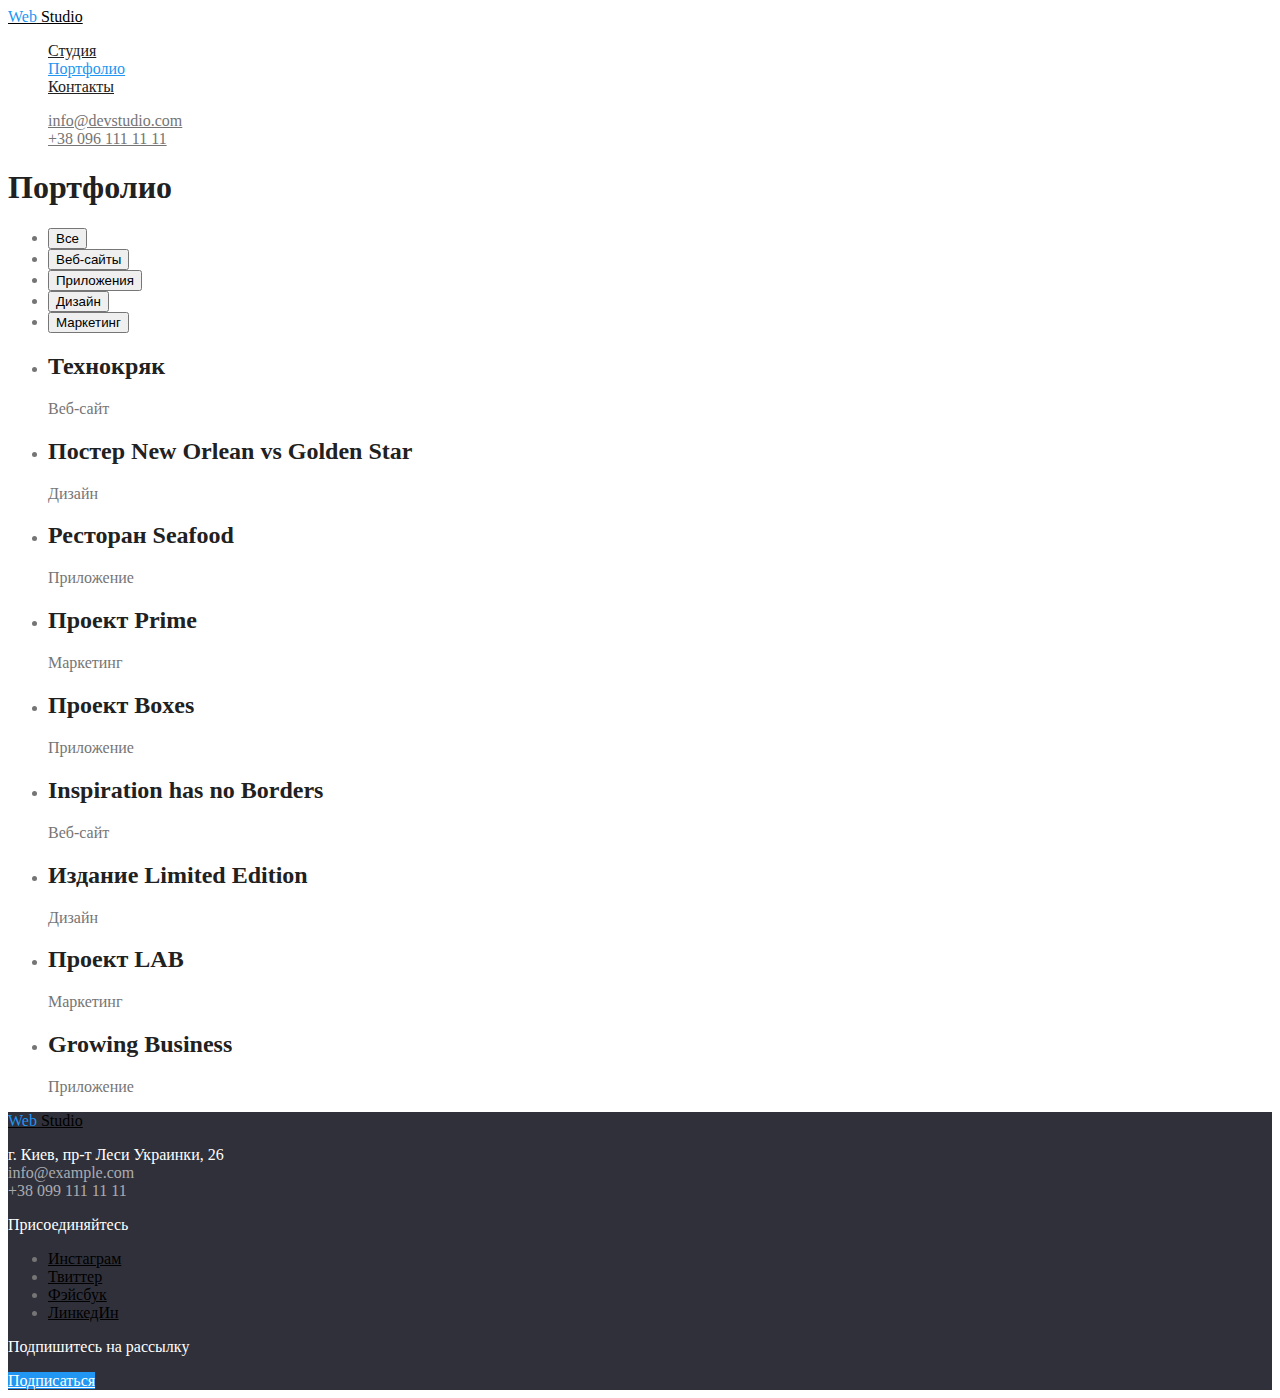
==== portfolio.html @ e839ed33 "Портфолио.Фильтр" ====
<!DOCTYPE html>
<html lang="ru">
  <head>
    <meta charset="UTF-8" />
    <meta name="viewport" content="width=device-width, initial-scale=1.0" />
    <title>Web Studio - Портфолио</title>

    <link rel="stylesheet" href="./сss/styles.css" />
  </head>

  <body>
    <!-- Шапка -->
    <header>
      <nav>
        <a href="" class="logo"> <span class="logo-web">Web</span> Studio</a>

        <ul class="pages-nav list">
          <li><a href="./index.html" class="link">Студия</a></li>
          <li><a href="./portfolio.html" class="link current">Портфолио</a></li>
          <li><a href="" class="link">Контакты</a></li>
        </ul>
      </nav>

      <ul class="nav-contacts list">
        <li>
          <a href="mailto:info@devstudio.com" class="contacts"
            >info@devstudio.com</a
          >
        </li>
        <li>
          <a href="tel:+380961111111" class="contacts"> +38 096 111 11 11</a>
        </li>
      </ul>
    </header>

    <main>
      <section class="portfolio">
        <h1 class="title">Портфолио</h1>

        <ul class="filter">
          <li><button type="button">Все</button></li>
          <li><button type="button">Веб-сайты</button></li>
          <li><button type="button">Приложения</button></li>
          <li><button type="button">Дизайн</button></li>
          <li><button type="button">Маркетинг</button></li>
        </ul>

        <ul>
          <li>
            <h2 class="title">Технокряк</h2>
            <p>Веб-сайт</p>
            <a href="" aria-label="Технокряк"></a>
          </li>
          <li>
            <h2 class="title">Постер New Orlean vs Golden Star</h2>
            <p>Дизайн</p>
            <a href="" aria-label="Постер New Orlean vs Golden Star"></a>
          </li>
          <li>
            <h2 class="title">Ресторан Seafood</h2>
            <p>Приложение</p>
            <a href="" aria-label="Ресторан Seafood"></a>
          </li>
          <li>
            <h2 class="title">Проект Prime</h2>
            <p>Маркетинг</p>
            <a href="" aria-label="Проект Prime"></a>
          </li>
          <li>
            <h2 class="title">Проект Boxes</h2>
            <p>Приложение</p>
            <a href="" aria-label="Проект Boxes"></a>
          </li>
          <li>
            <h2 class="title">Inspiration has no Borders</h2>
            <p>Веб-сайт</p>
            <a href="" aria-label="Inspiration has no Borders"></a>
          </li>
          <li>
            <h2 class="title">Издание Limited Edition</h2>
            <p>Дизайн</p>
            <a href="" aria-label="Издание Limited Edition"></a>
          </li>
          <li>
            <h2 class="title">Проект LAB</h2>
            <p>Маркетинг</p>
            <a href="" aria-label="Проект LAB"></a>
          </li>
          <li>
            <h2 class="title">Growing Business</h2>
            <p>Приложение</p>
            <a href="" aria-label="Growing Business"></a>
          </li>
        </ul>
      </section>
    </main>
    <footer class="footer">
      <div>
        <a href="" class="logo"> <span class="logo-web">Web</span> Studio</a>
      </div>
      <div class="contacts">
        <p>
          <span class="adress">г. Киев, пр-т Леси Украинки, 26</span> <br />
          <span class="mail">info@example.com</span> <br />
          <span class="phone">+38 099 111 11 11</span> <br />
        </p>
      </div>
      <div class="social">
        <p>Присоединяйтесь</p>
        <ul>
          <li><a href="" aria-label="Ссылка на Instagram">Инстаграм</a></li>
          <li><a href="" aria-label="Ссылка на Twitter">Твиттер</a></li>
          <li><a href="" aria-label="Ссылка на Facebook">Фэйсбук</a></li>
          <li><a href="" aria-label="Ссылка на LinkedIn">ЛинкедИн</a></li>
        </ul>
      </div>

      <div class="sub">
        <p>Подпишитесь на рассылку</p>
        <a href="" class="button">Подписаться</a>
      </div>
    </footer>
  </body>
</html>
---- сss/styles.css ----
:root {
  --primary-text-color: #757575;
  --title-color: #212121;
  --accent-color: #2196f3;
  --black-color: #000000;
  --primary-white-color: #ffffff;
  --footer-color: #2f303a;
  --portfolio-button-color: #f5f4fa;
  --contacts-color: rgba(255, 255, 255, 0.6);
}

body {
  background-color: var(--primary-white-color);
  color: var(--primary-text-color);
}

.list {
  list-style: none;
}

/* белый цвет: #FFFFFF */
/* цвет заголовка: #212121 */
/* основной цвет текста: #757575 */
/* акцент: #2196F3 */
/* цвет контактов в футере: rgba(255, 255, 255, 0.6); */
/* черный цвет: #000000 */
/* цвет футера: #2F303A */
/* цвет кнопок портфолио: #F5F4FA */

/*  Шапка */

/* Навигация */
.logo-web {
  color: var(--accent-color);
}

.logo {
  color: var(--black-color);
}

.pages-nav .link {
  color: var(--title-color);
}

.pages-nav .link:hover,
.pages-nav .link:focus {
  color: var(--accent-color);
}

.pages-nav .link.current {
  color: var(--accent-color);
}

/* Контакты */
.nav-contacts .contacts {
  color: var(--primary-text-color);
}

.nav-contacts .contacts:hover,
.nav-contacts .contacts:focus {
  color: var(--accent-color);
}

/* Оформелние index.html */

/* Герой */
.hero .title {
  color: var(--title-color);
}

/* Особенности */
.features .title {
  color: var(--title-color);
}

/* Чем мы занимаемся */
.products .title {
  color: var(--title-color);
}

/* Наша команда */
.team .title {
  color: var(--title-color);
}

/* Постоянные клиенты */
.clients .title {
  color: var(--title-color);
}

/* Футер */
.footer {
  background-color: var(--footer-color);
}

.footer .social p {
  color: var(--primary-white-color);
}

.footer .social a {
  color: var(--black-color);
}

.contacts .adress {
  color: var(--primary-white-color);
}

.contacts .mail {
  color: var(--contacts-color);
}

.contacts .phone {
  color: var(--contacts-color);
}

/* Оформление portfolio.html */

.portfolio .title {
  color: var(--title-color);
}

.sub p {
  color: var(--primary-white-color);
}

/* Button */
.button {
  color: var(--primary-white-color);
  background-color: var(--accent-color);
}
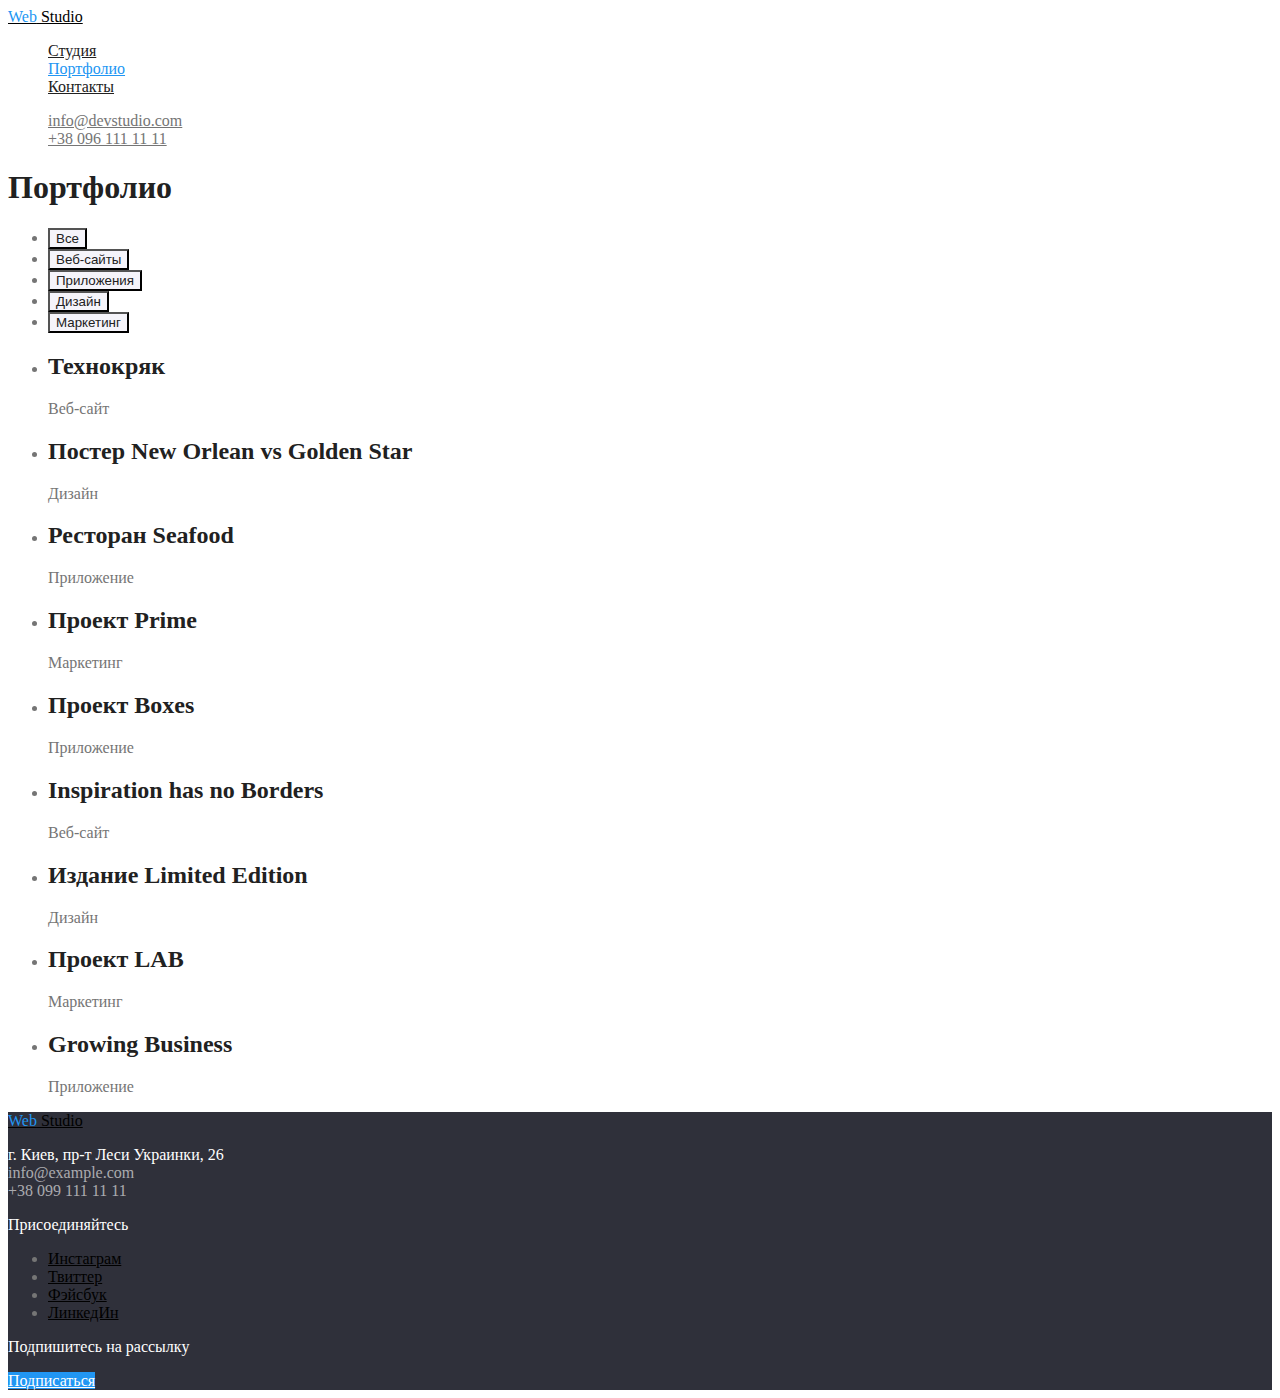
==== commit 3a45f558: "Стили фильтра" ====
--- a/portfolio.html
+++ b/portfolio.html
@@ -94,6 +94,7 @@
         </ul>
       </section>
     </main>
+    <!-- Футер -->
     <footer class="footer">
       <div>
         <a href="" class="logo"> <span class="logo-web">Web</span> Studio</a>
--- a/сss/styles.css
+++ b/сss/styles.css
@@ -118,7 +118,23 @@
 .portfolio .title {
   color: var(--title-color);
 }
+/* Фильтр портфолио */
+button {
+  color: var(--title-color);
+  background-color: var(--portfolio-button-color);
+}
 
+button:hover {
+  color: var(--primary-white-color);
+  background-color: var(--accent-color);
+}
+
+button:focus {
+  color: var(--primary-white-color);
+  background-color: var(--accent-color);
+}
+
+/* Футер */
 .sub p {
   color: var(--primary-white-color);
 }
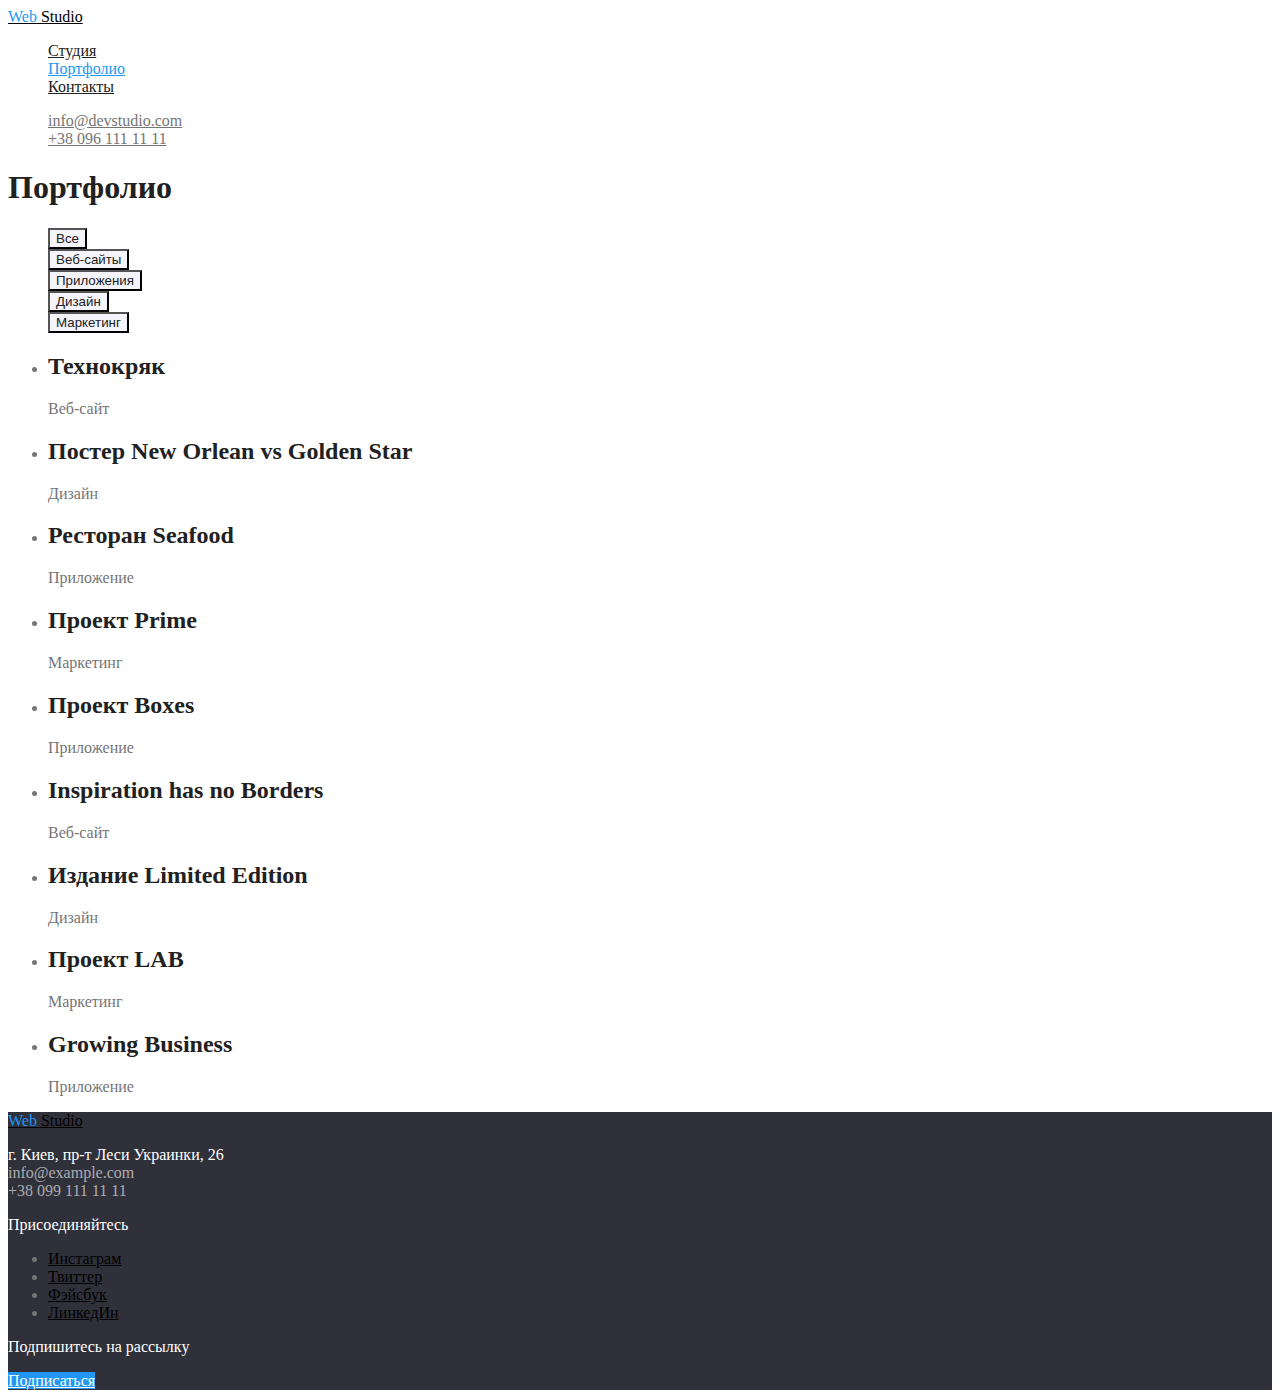
==== commit 01450b51: "Фильтр, стили списка" ====
--- a/portfolio.html
+++ b/portfolio.html
@@ -38,11 +38,21 @@
         <h1 class="title">Портфолио</h1>
 
         <ul class="filter">
-          <li><button type="button">Все</button></li>
-          <li><button type="button">Веб-сайты</button></li>
-          <li><button type="button">Приложения</button></li>
-          <li><button type="button">Дизайн</button></li>
-          <li><button type="button">Маркетинг</button></li>
+          <li class="filter-nav list">
+            <button type="button">Все</button>
+          </li>
+          <li class="filter-nav list">
+            <button type="button">Веб-сайты</button>
+          </li>
+          <li class="filter-nav list">
+            <button type="button">Приложения</button>
+          </li>
+          <li class="filter-nav list">
+            <button type="button">Дизайн</button>
+          </li>
+          <li class="filter-nav list">
+            <button type="button">Маркетинг</button>
+          </li>
         </ul>
 
         <ul>
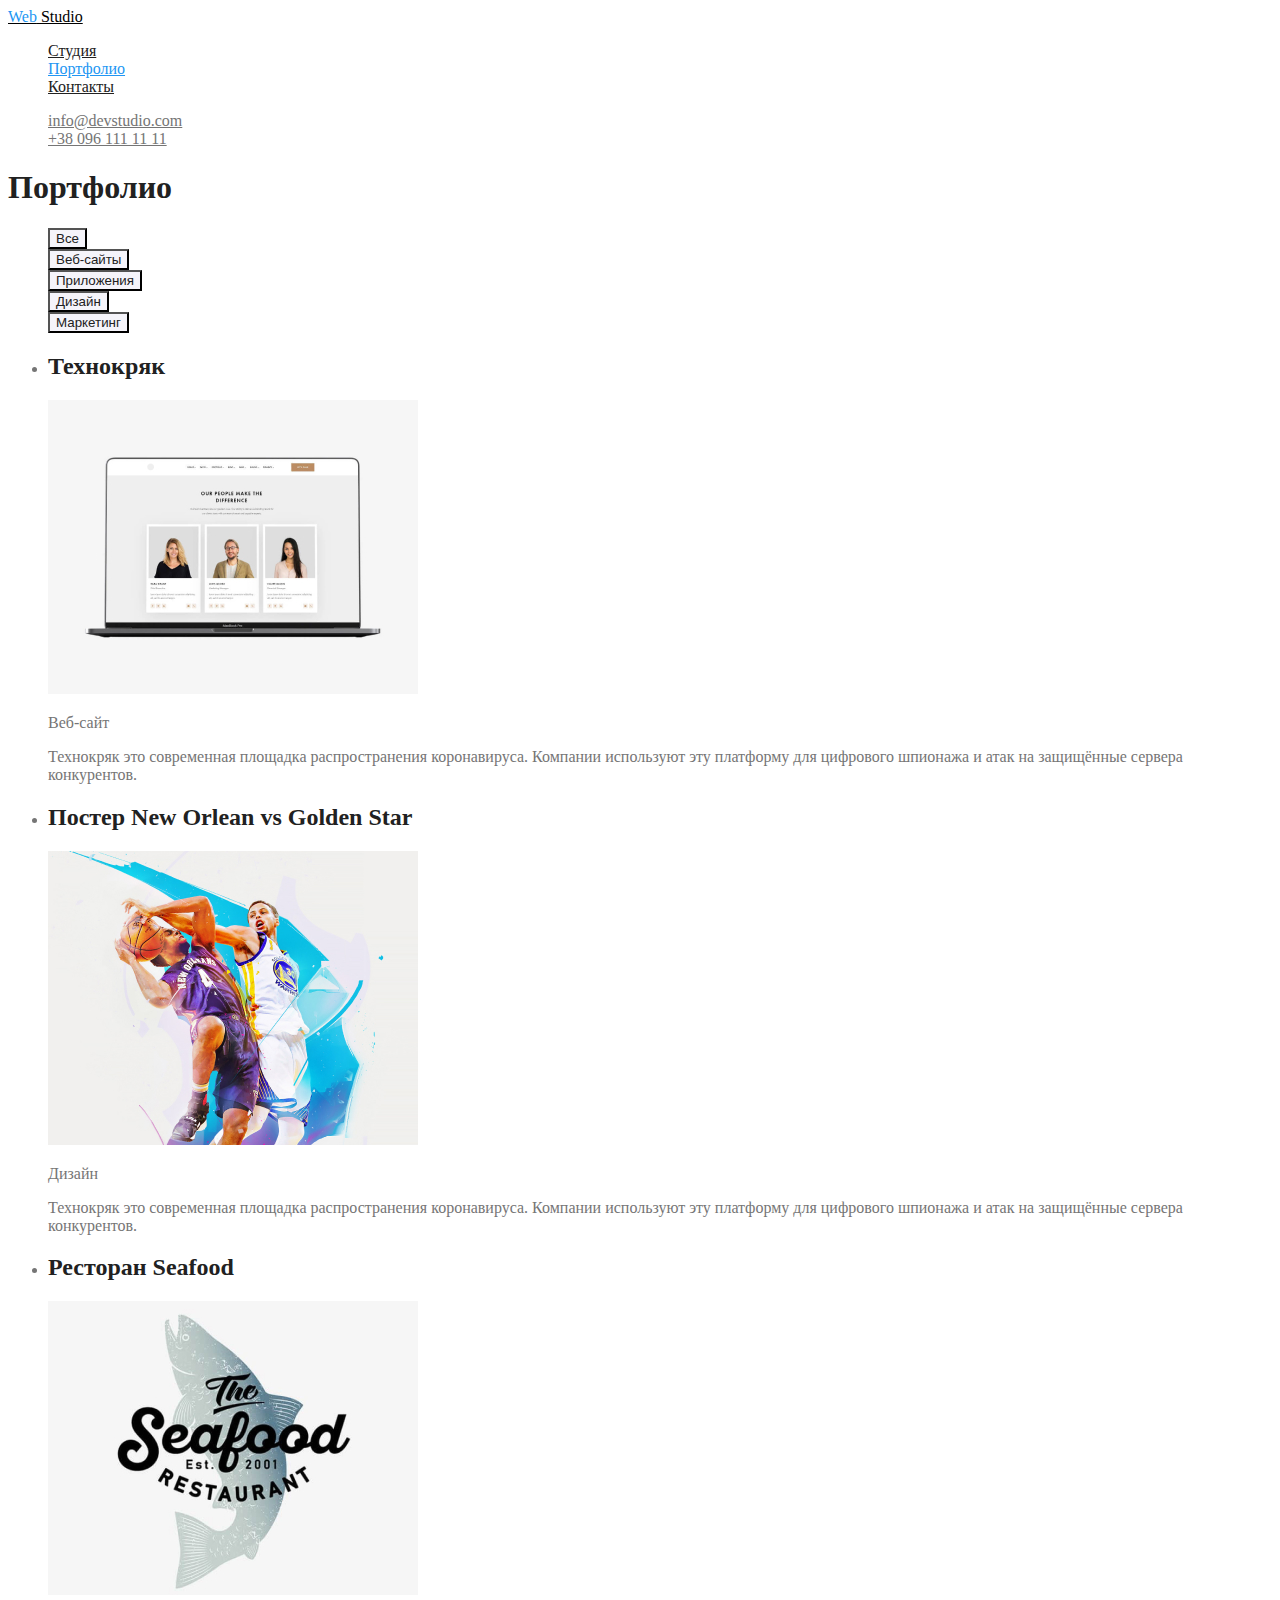
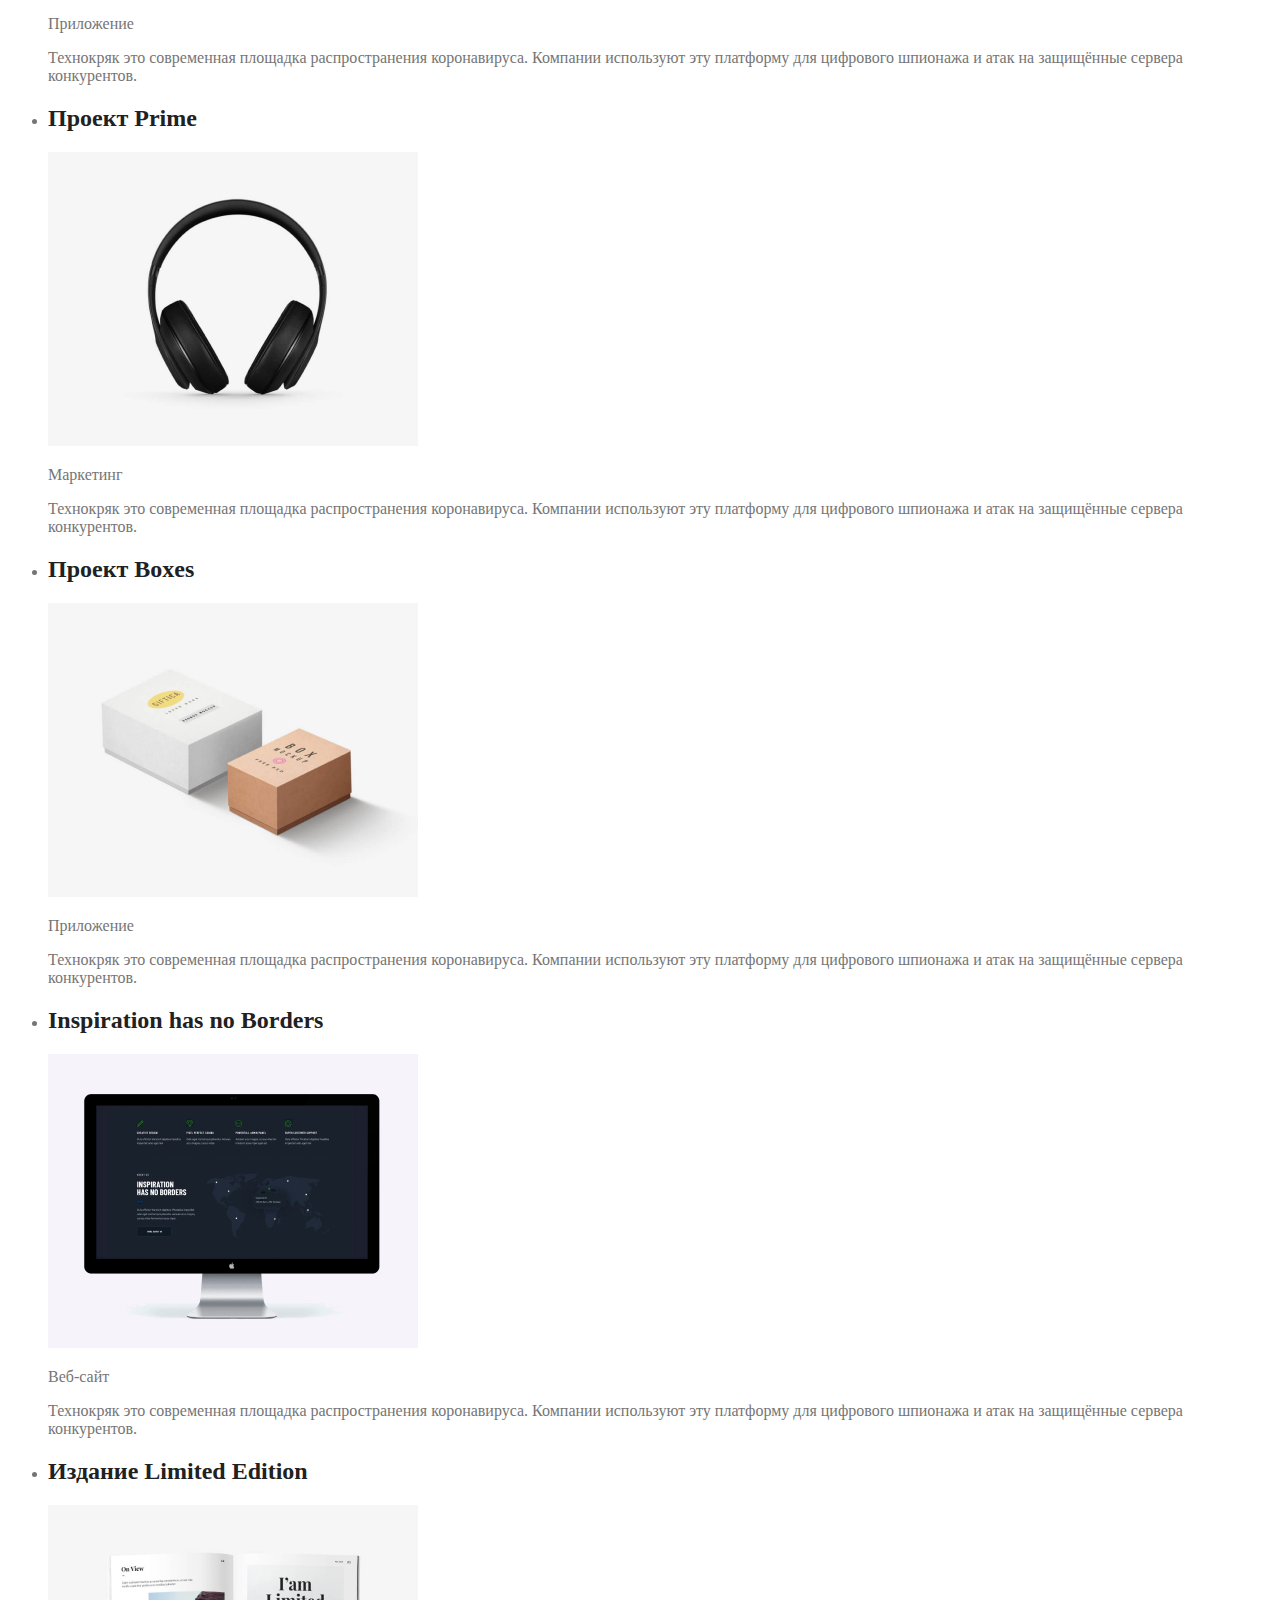
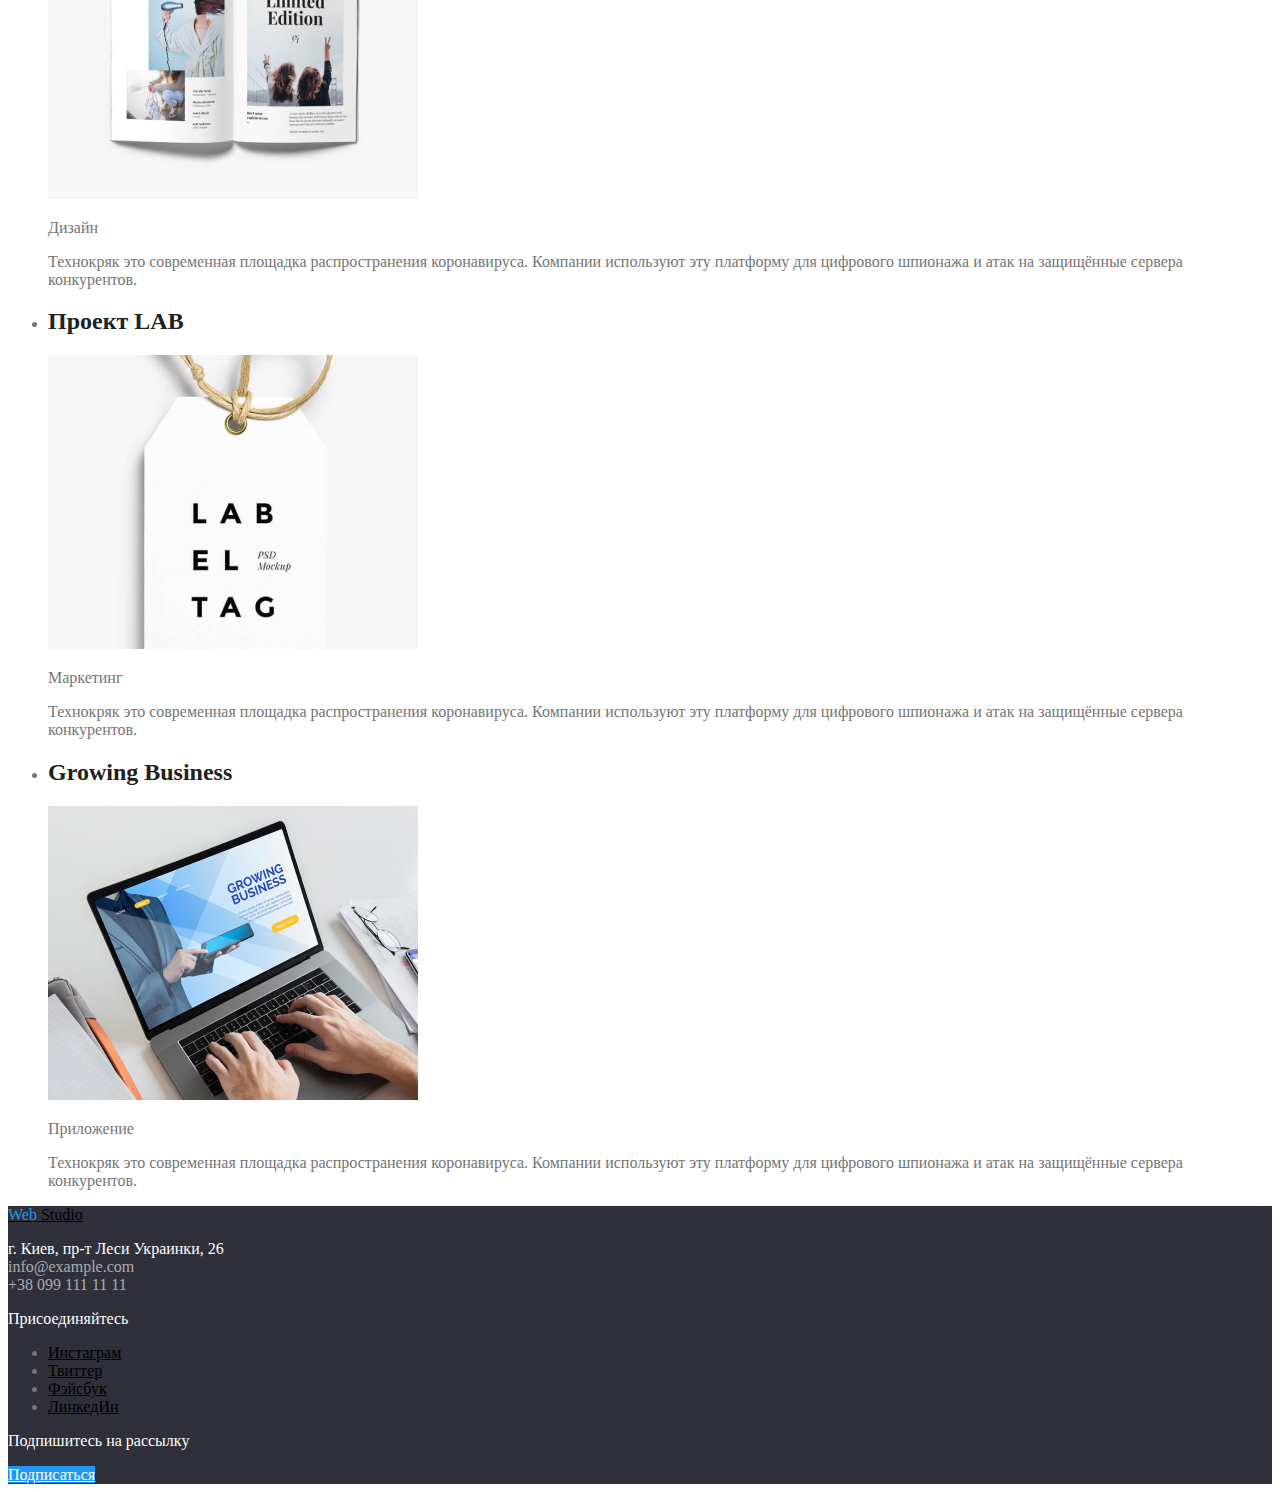
==== commit 4231cdae: "Портфолио, img" ====
--- a/portfolio.html
+++ b/portfolio.html
@@ -58,48 +58,93 @@
         <ul>
           <li>
             <h2 class="title">Технокряк</h2>
+            <img src="./images/portfolio-product-1.jpg" alt="" />
             <p>Веб-сайт</p>
-            <a href="" aria-label="Технокряк"></a>
+            <p>
+              Технокряк это современная площадка распространения коронавируса.
+              Компании используют эту платформу для цифрового шпионажа и атак на
+              защищённые сервера конкурентов.
+            </p>
           </li>
           <li>
             <h2 class="title">Постер New Orlean vs Golden Star</h2>
+            <img src="./images/portfolio-product-2.jpg" alt="" />
             <p>Дизайн</p>
-            <a href="" aria-label="Постер New Orlean vs Golden Star"></a>
+            <p>
+              Технокряк это современная площадка распространения коронавируса.
+              Компании используют эту платформу для цифрового шпионажа и атак на
+              защищённые сервера конкурентов.
+            </p>
           </li>
           <li>
             <h2 class="title">Ресторан Seafood</h2>
+            <img src="./images/portfolio-product-3.jpg" alt="" />
             <p>Приложение</p>
-            <a href="" aria-label="Ресторан Seafood"></a>
+            <p>
+              Технокряк это современная площадка распространения коронавируса.
+              Компании используют эту платформу для цифрового шпионажа и атак на
+              защищённые сервера конкурентов.
+            </p>
           </li>
           <li>
             <h2 class="title">Проект Prime</h2>
+            <img src="./images/portfolio-product-4.jpg" alt="" />
             <p>Маркетинг</p>
-            <a href="" aria-label="Проект Prime"></a>
+            <p>
+              Технокряк это современная площадка распространения коронавируса.
+              Компании используют эту платформу для цифрового шпионажа и атак на
+              защищённые сервера конкурентов.
+            </p>
           </li>
           <li>
             <h2 class="title">Проект Boxes</h2>
+            <img src="./images/portfolio-product-5.jpg" alt="" />
             <p>Приложение</p>
-            <a href="" aria-label="Проект Boxes"></a>
+            <p>
+              Технокряк это современная площадка распространения коронавируса.
+              Компании используют эту платформу для цифрового шпионажа и атак на
+              защищённые сервера конкурентов.
+            </p>
           </li>
           <li>
             <h2 class="title">Inspiration has no Borders</h2>
+            <img src="./images/box-3.jpg" alt="" />
             <p>Веб-сайт</p>
-            <a href="" aria-label="Inspiration has no Borders"></a>
+            <p>
+              Технокряк это современная площадка распространения коронавируса.
+              Компании используют эту платформу для цифрового шпионажа и атак на
+              защищённые сервера конкурентов.
+            </p>
           </li>
           <li>
             <h2 class="title">Издание Limited Edition</h2>
+            <img src="./images/portfolio-product-6.jpg" alt="" />
             <p>Дизайн</p>
-            <a href="" aria-label="Издание Limited Edition"></a>
+            <p>
+              Технокряк это современная площадка распространения коронавируса.
+              Компании используют эту платформу для цифрового шпионажа и атак на
+              защищённые сервера конкурентов.
+            </p>
           </li>
           <li>
             <h2 class="title">Проект LAB</h2>
+            <img src="./images/portfolio-product-7.jpg" alt="" />
             <p>Маркетинг</p>
-            <a href="" aria-label="Проект LAB"></a>
+            <p>
+              Технокряк это современная площадка распространения коронавируса.
+              Компании используют эту платформу для цифрового шпионажа и атак на
+              защищённые сервера конкурентов.
+            </p>
           </li>
           <li>
             <h2 class="title">Growing Business</h2>
+            <img src="./images/box-1.jpg" alt="" />
             <p>Приложение</p>
-            <a href="" aria-label="Growing Business"></a>
+            <p>
+              Технокряк это современная площадка распространения коронавируса.
+              Компании используют эту платформу для цифрового шпионажа и атак на
+              защищённые сервера конкурентов.
+            </p>
           </li>
         </ul>
       </section>
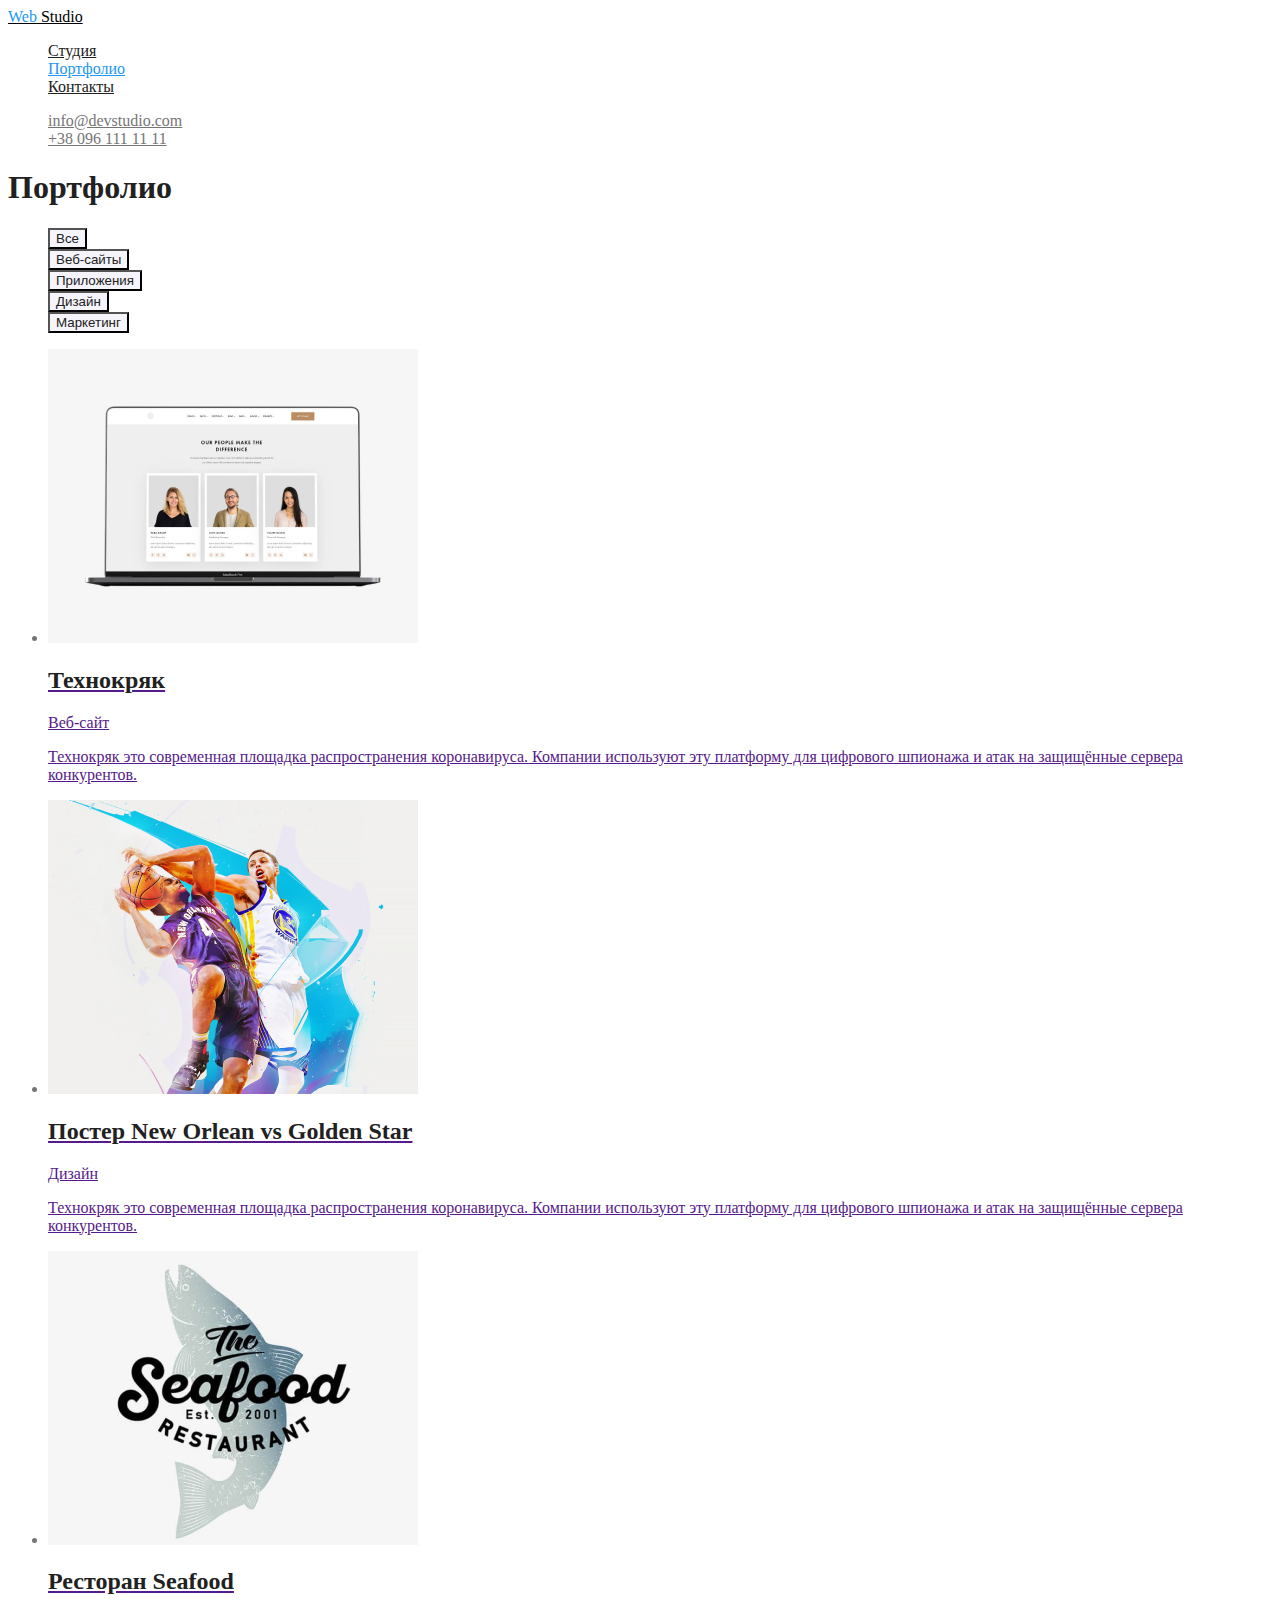
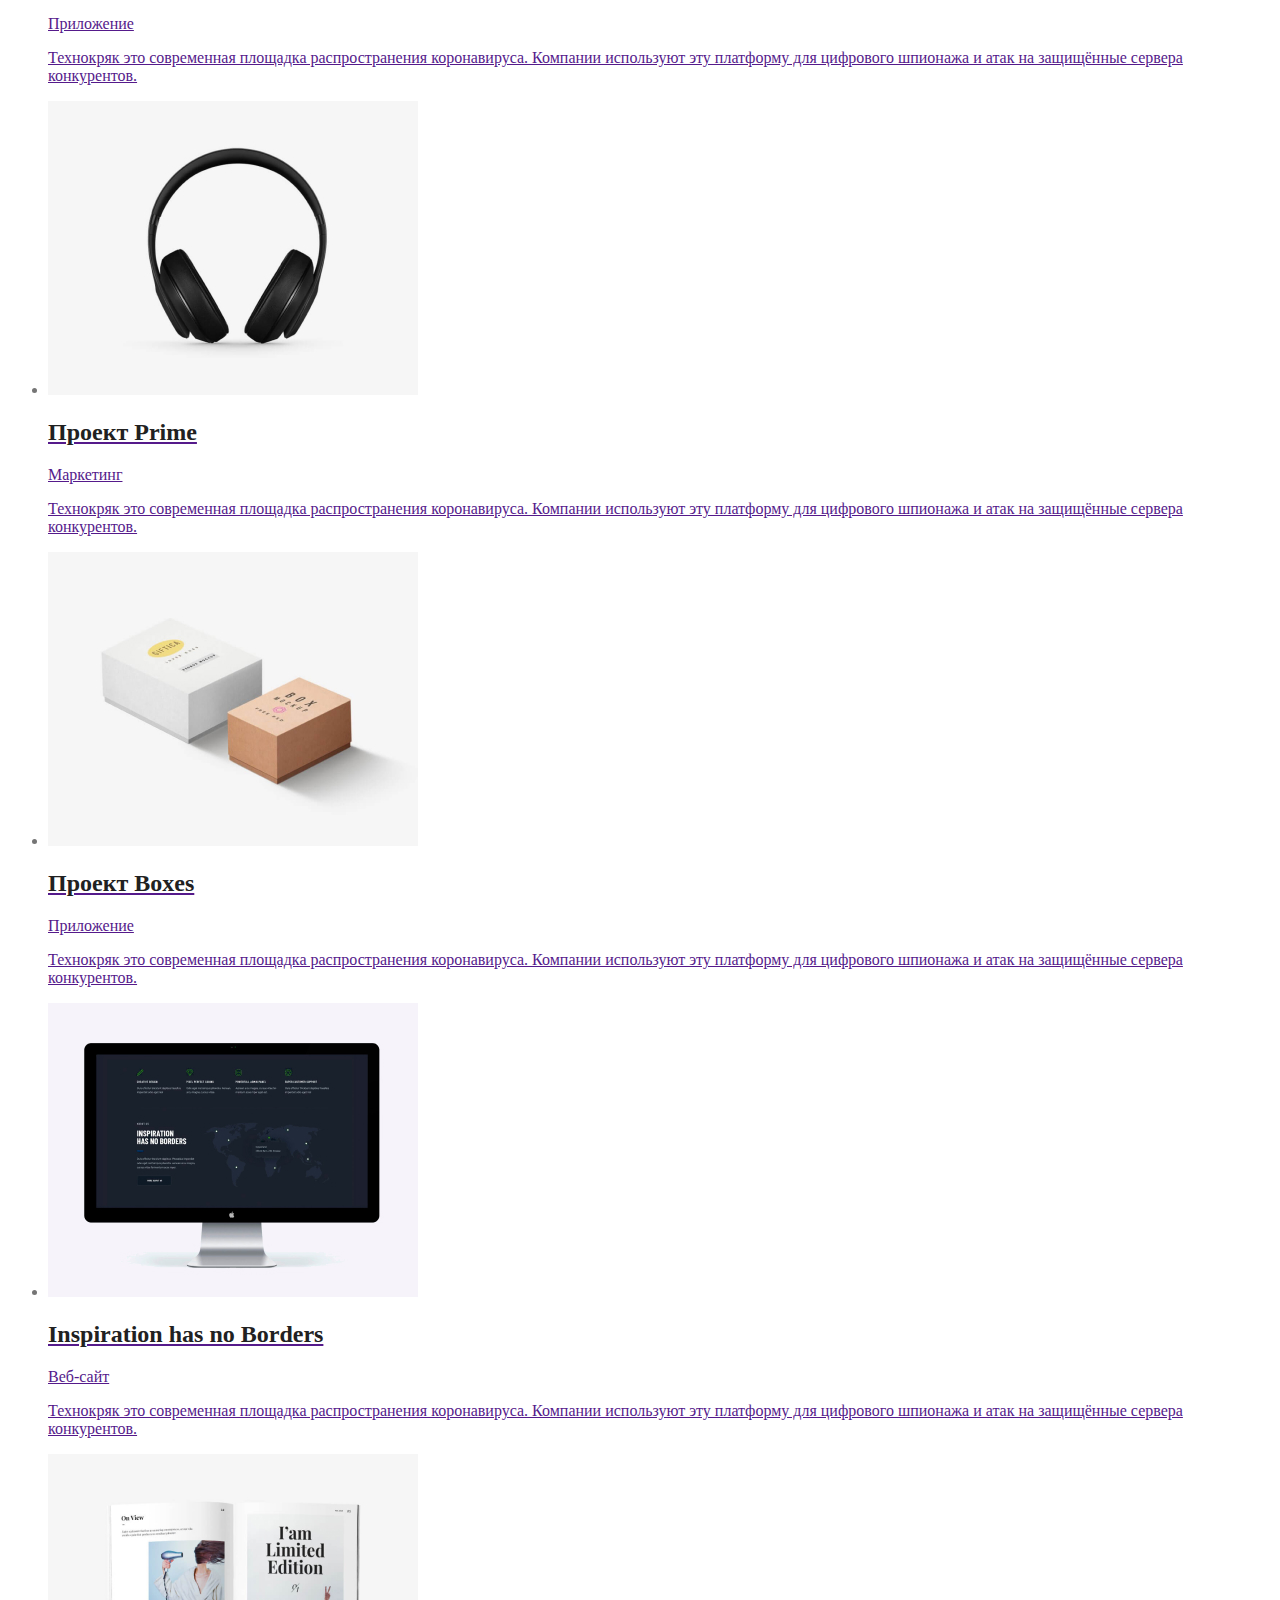
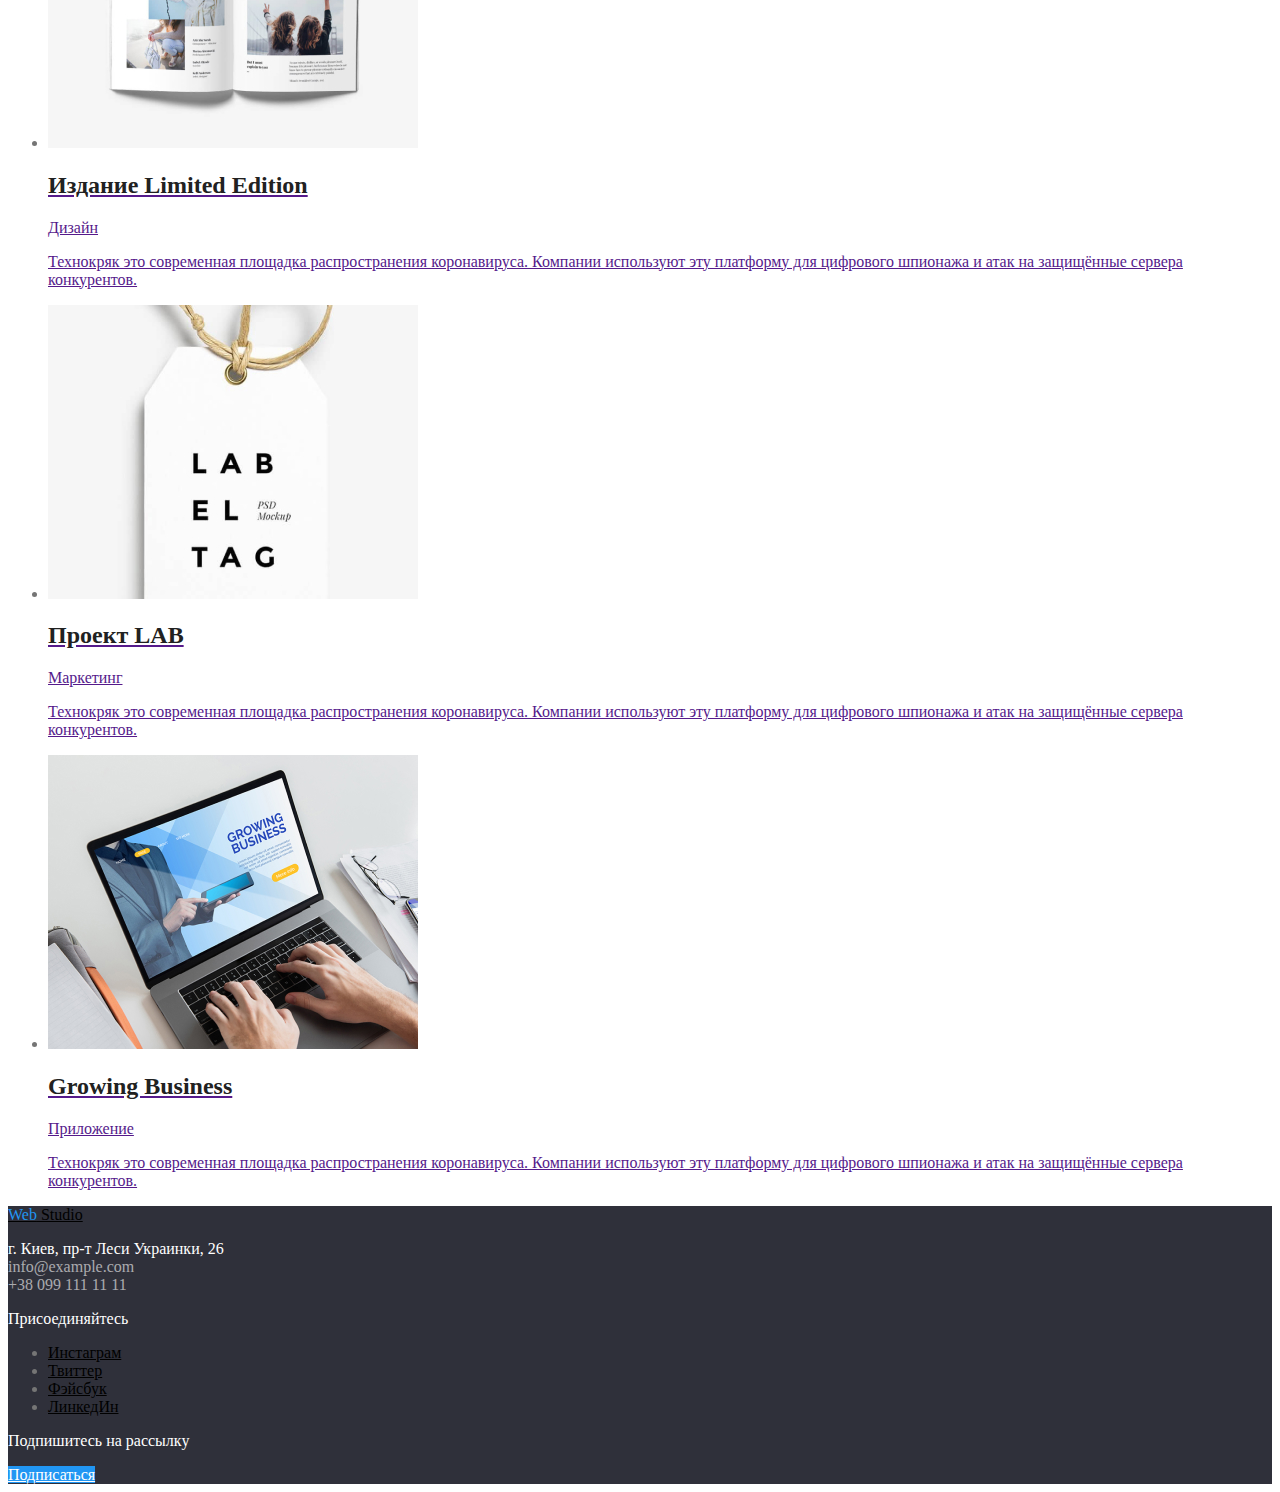
==== commit c3afe99f: "Портфолио, добавление ссылок" ====
--- a/portfolio.html
+++ b/portfolio.html
@@ -57,94 +57,133 @@
 
         <ul>
           <li>
-            <h2 class="title">Технокряк</h2>
-            <img src="./images/portfolio-product-1.jpg" alt="" />
-            <p>Веб-сайт</p>
-            <p>
-              Технокряк это современная площадка распространения коронавируса.
-              Компании используют эту платформу для цифрового шпионажа и атак на
-              защищённые сервера конкурентов.
-            </p>
-          </li>
-          <li>
-            <h2 class="title">Постер New Orlean vs Golden Star</h2>
-            <img src="./images/portfolio-product-2.jpg" alt="" />
-            <p>Дизайн</p>
-            <p>
-              Технокряк это современная площадка распространения коронавируса.
-              Компании используют эту платформу для цифрового шпионажа и атак на
-              защищённые сервера конкурентов.
-            </p>
-          </li>
-          <li>
-            <h2 class="title">Ресторан Seafood</h2>
-            <img src="./images/portfolio-product-3.jpg" alt="" />
-            <p>Приложение</p>
-            <p>
-              Технокряк это современная площадка распространения коронавируса.
-              Компании используют эту платформу для цифрового шпионажа и атак на
-              защищённые сервера конкурентов.
-            </p>
-          </li>
-          <li>
-            <h2 class="title">Проект Prime</h2>
-            <img src="./images/portfolio-product-4.jpg" alt="" />
-            <p>Маркетинг</p>
-            <p>
-              Технокряк это современная площадка распространения коронавируса.
-              Компании используют эту платформу для цифрового шпионажа и атак на
-              защищённые сервера конкурентов.
-            </p>
-          </li>
-          <li>
-            <h2 class="title">Проект Boxes</h2>
-            <img src="./images/portfolio-product-5.jpg" alt="" />
-            <p>Приложение</p>
-            <p>
-              Технокряк это современная площадка распространения коронавируса.
-              Компании используют эту платформу для цифрового шпионажа и атак на
-              защищённые сервера конкурентов.
-            </p>
-          </li>
-          <li>
-            <h2 class="title">Inspiration has no Borders</h2>
-            <img src="./images/box-3.jpg" alt="" />
-            <p>Веб-сайт</p>
-            <p>
-              Технокряк это современная площадка распространения коронавируса.
-              Компании используют эту платформу для цифрового шпионажа и атак на
-              защищённые сервера конкурентов.
-            </p>
-          </li>
-          <li>
-            <h2 class="title">Издание Limited Edition</h2>
-            <img src="./images/portfolio-product-6.jpg" alt="" />
-            <p>Дизайн</p>
-            <p>
-              Технокряк это современная площадка распространения коронавируса.
-              Компании используют эту платформу для цифрового шпионажа и атак на
-              защищённые сервера конкурентов.
-            </p>
-          </li>
-          <li>
-            <h2 class="title">Проект LAB</h2>
-            <img src="./images/portfolio-product-7.jpg" alt="" />
-            <p>Маркетинг</p>
-            <p>
-              Технокряк это современная площадка распространения коронавируса.
-              Компании используют эту платформу для цифрового шпионажа и атак на
-              защищённые сервера конкурентов.
-            </p>
-          </li>
-          <li>
-            <h2 class="title">Growing Business</h2>
-            <img src="./images/box-1.jpg" alt="" />
-            <p>Приложение</p>
-            <p>
-              Технокряк это современная площадка распространения коронавируса.
-              Компании используют эту платформу для цифрового шпионажа и атак на
-              защищённые сервера конкурентов.
-            </p>
+            <a href="">
+              <img
+                src="./images/portfolio-product-1.jpg"
+                alt="Изображение веб-сайта на ноутбуке"
+              />
+              <h2 class="title">Технокряк</h2>
+              <p>Веб-сайт</p>
+              <p>
+                Технокряк это современная площадка распространения коронавируса.
+                Компании используют эту платформу для цифрового шпионажа и атак
+                на защищённые сервера конкурентов.
+              </p>
+            </a>
+          </li>
+          <li>
+            <a href="">
+              <img
+                src="./images/portfolio-product-2.jpg"
+                alt="Постер New Orlean vs Golden Star"
+              />
+              <h2 class="title">Постер New Orlean vs Golden Star</h2>
+              <p>Дизайн</p>
+              <p>
+                Технокряк это современная площадка распространения коронавируса.
+                Компании используют эту платформу для цифрового шпионажа и атак
+                на защищённые сервера конкурентов.
+              </p>
+            </a>
+          </li>
+          <li>
+            <a href="">
+              <img
+                src="./images/portfolio-product-3.jpg"
+                alt="Постер ресторана Seafood"
+              />
+              <h2 class="title">Ресторан Seafood</h2>
+              <p>Приложение</p>
+              <p>
+                Технокряк это современная площадка распространения коронавируса.
+                Компании используют эту платформу для цифрового шпионажа и атак
+                на защищённые сервера конкурентов.
+              </p>
+            </a>
+          </li>
+          <li>
+            <a href="">
+              <img
+                src="./images/portfolio-product-4.jpg"
+                alt="Изображение наушников"
+              />
+              <h2 class="title">Проект Prime</h2>
+              <p>Маркетинг</p>
+              <p>
+                Технокряк это современная площадка распространения коронавируса.
+                Компании используют эту платформу для цифрового шпионажа и атак
+                на защищённые сервера конкурентов.
+              </p>
+            </a>
+          </li>
+          <li>
+            <a href="">
+              <img
+                src="./images/portfolio-product-5.jpg"
+                alt="Изображение коробок"
+              />
+              <h2 class="title">Проект Boxes</h2>
+              <p>Приложение</p>
+              <p>
+                Технокряк это современная площадка распространения коронавируса.
+                Компании используют эту платформу для цифрового шпионажа и атак
+                на защищённые сервера конкурентов.
+              </p>
+            </a>
+          </li>
+          <li>
+            <a href="">
+              <img src="./images/box-3.jpg" alt="Изображение монитора" />
+              <h2 class="title">Inspiration has no Borders</h2>
+              <p>Веб-сайт</p>
+              <p>
+                Технокряк это современная площадка распространения коронавируса.
+                Компании используют эту платформу для цифрового шпионажа и атак
+                на защищённые сервера конкурентов.
+              </p>
+            </a>
+          </li>
+          <li>
+            <a href="">
+              <img
+                src="./images/portfolio-product-6.jpg"
+                alt="Изображение журнала"
+              />
+              <h2 class="title">Издание Limited Edition</h2>
+              <p>Дизайн</p>
+              <p>
+                Технокряк это современная площадка распространения коронавируса.
+                Компании используют эту платформу для цифрового шпионажа и атак
+                на защищённые сервера конкурентов.
+              </p>
+            </a>
+          </li>
+          <li>
+            <a href="">
+              <img
+                src="./images/portfolio-product-7.jpg"
+                alt="Изображение бирки"
+              />
+              <h2 class="title">Проект LAB</h2>
+              <p>Маркетинг</p>
+              <p>
+                Технокряк это современная площадка распространения коронавируса.
+                Компании используют эту платформу для цифрового шпионажа и атак
+                на защищённые сервера конкурентов.
+              </p>
+            </a>
+          </li>
+          <li>
+            <a href="">
+              <img src="./images/box-1.jpg" alt="Изображение ноутбука" />
+              <h2 class="title">Growing Business</h2>
+              <p>Приложение</p>
+              <p>
+                Технокряк это современная площадка распространения коронавируса.
+                Компании используют эту платформу для цифрового шпионажа и атак
+                на защищённые сервера конкурентов.
+              </p>
+            </a>
           </li>
         </ul>
       </section>
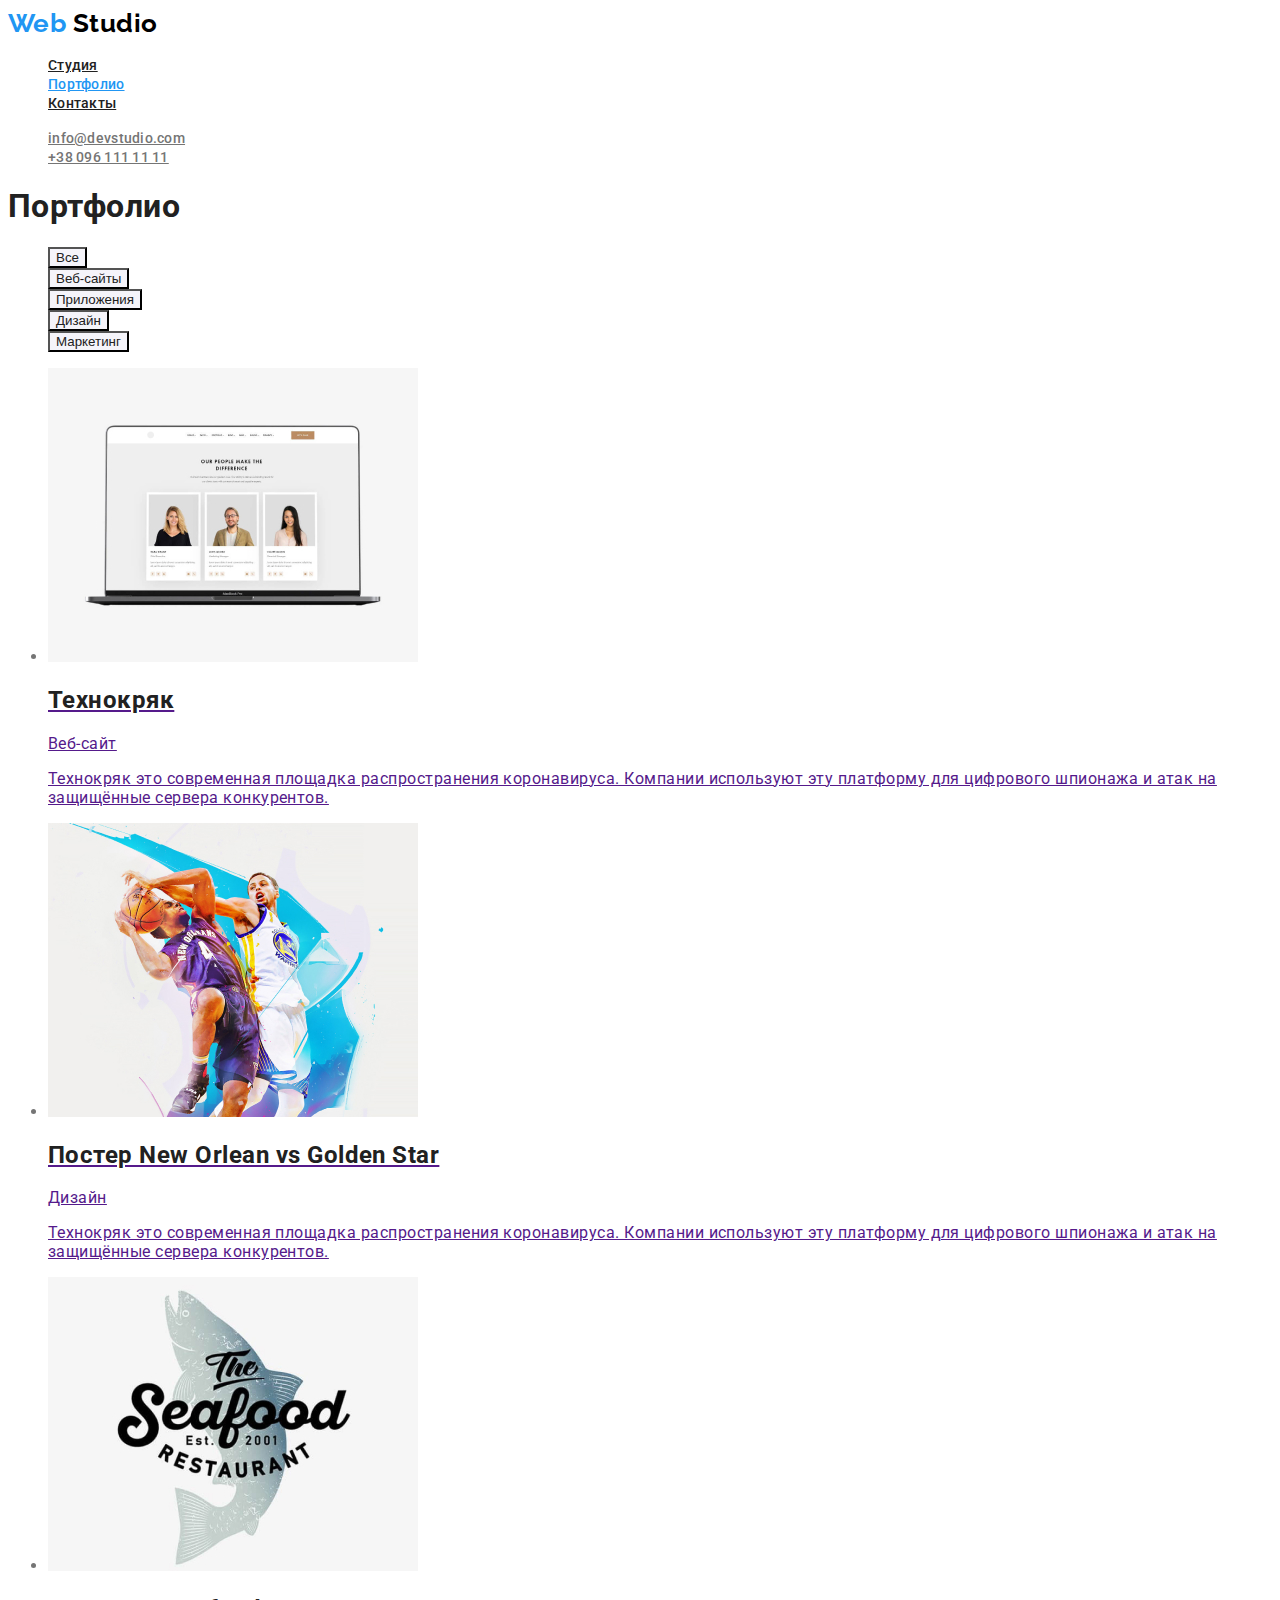
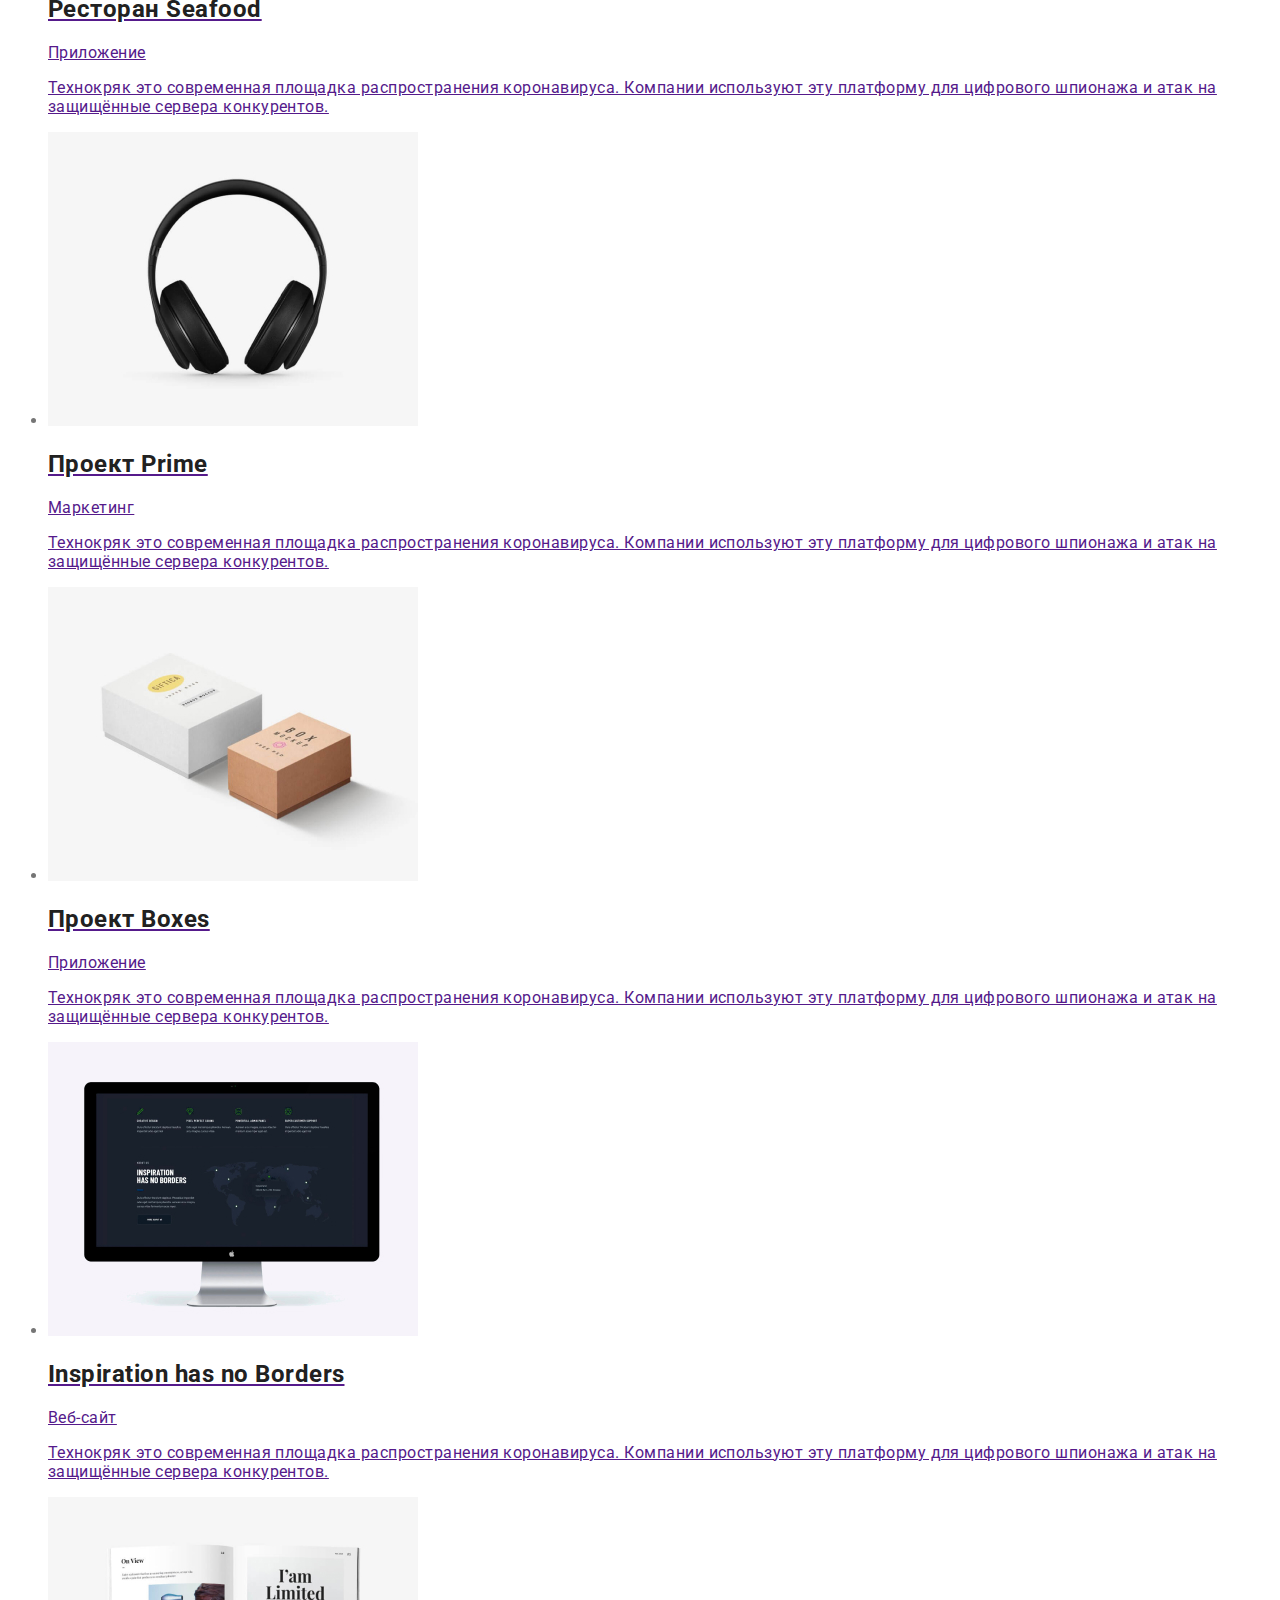
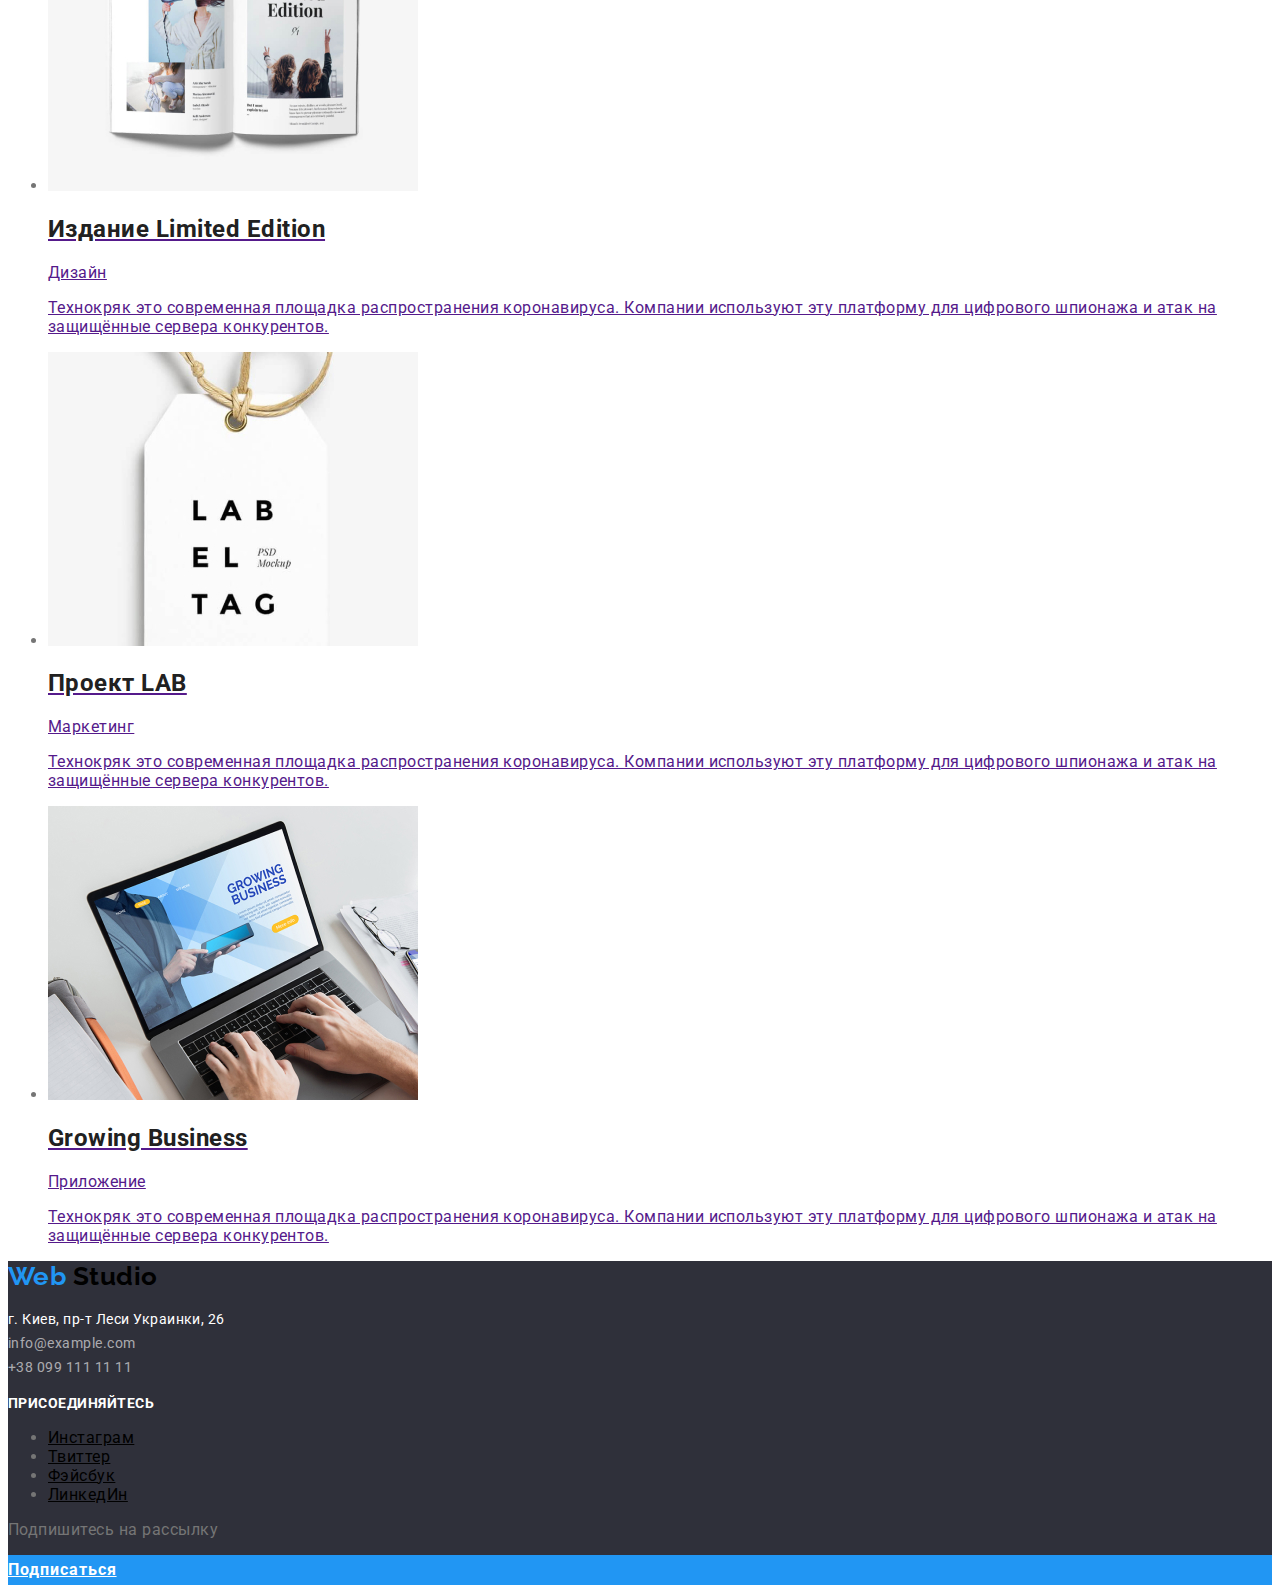
==== commit 41e52c11: "Оформление текста index.html" ====
--- a/portfolio.html
+++ b/portfolio.html
@@ -4,7 +4,10 @@
     <meta charset="UTF-8" />
     <meta name="viewport" content="width=device-width, initial-scale=1.0" />
     <title>Web Studio - Портфолио</title>
-
+    <link
+      href="https://fonts.googleapis.com/css2?family=Raleway:wght@700&family=Roboto:wght@400;500;700;900&display=swap"
+      rel="stylesheet"
+    />
     <link rel="stylesheet" href="./сss/styles.css" />
   </head>
 
@@ -12,7 +15,9 @@
     <!-- Шапка -->
     <header>
       <nav>
-        <a href="" class="logo"> <span class="logo-web">Web</span> Studio</a>
+        <a href="" class="logo underline">
+          <span class="logo-web underline">Web</span> Studio</a
+        >
 
         <ul class="pages-nav list">
           <li><a href="./index.html" class="link">Студия</a></li>
@@ -191,7 +196,9 @@
     <!-- Футер -->
     <footer class="footer">
       <div>
-        <a href="" class="logo"> <span class="logo-web">Web</span> Studio</a>
+        <a href="" class="logo underline">
+          <span class="logo-web underline">Web</span> Studio</a
+        >
       </div>
       <div class="contacts">
         <p>
--- a/сss/styles.css
+++ b/сss/styles.css
@@ -12,10 +12,16 @@
 body {
   background-color: var(--primary-white-color);
   color: var(--primary-text-color);
+  font-family: Roboto, sans-serif;
+  letter-spacing: 0.03em;
 }
 
 .list {
   list-style: none;
+}
+
+.underline {
+  text-decoration: none;
 }
 
 /* белый цвет: #FFFFFF */
@@ -32,14 +38,29 @@
 /* Навигация */
 .logo-web {
   color: var(--accent-color);
+
+  font-family: Raleway;
+  font-weight: 700;
+  font-size: 26px;
+  line-height: 1.19;
 }
 
 .logo {
   color: var(--black-color);
+
+  font-family: Raleway;
+  font-weight: 700;
+  font-size: 26px;
+  line-height: 1.19;
 }
 
 .pages-nav .link {
   color: var(--title-color);
+
+  font-weight: 500;
+  font-size: 14px;
+  line-height: 1.14;
+  letter-spacing: 0.02em;
 }
 
 .pages-nav .link:hover,
@@ -54,6 +75,11 @@
 /* Контакты */
 .nav-contacts .contacts {
   color: var(--primary-text-color);
+
+  font-weight: 500;
+  font-size: 14px;
+  line-height: 1.14;
+  letter-spacing: 0.02em;
 }
 
 .nav-contacts .contacts:hover,
@@ -63,29 +89,91 @@
 
 /* Оформелние index.html */
 
+/* Секции */
+
+.section-title {
+  color: var(--title-color);
+
+  font-weight: 700;
+  font-size: 36px;
+  line-height: 1.16;
+  text-align: center;
+}
+
 /* Герой */
 .hero .title {
   color: var(--title-color);
+
+  font-weight: 900;
+  font-size: 44px;
+  line-height: 1.36;
+  text-align: center;
+  letter-spacing: 0.06em;
+  text-transform: uppercase;
 }
 
 /* Особенности */
 .features .title {
   color: var(--title-color);
+
+  font-weight: 700;
+  font-size: 14px;
+  line-height: 1.14;
+  text-transform: uppercase;
+}
+
+.features p {
+  font-weight: 400;
+  font-size: 14px;
+  line-height: 1.71;
 }
 
 /* Чем мы занимаемся */
-.products .title {
-  color: var(--title-color);
+.direction-title {
+  font-weight: 700;
+  font-size: 14px;
+  line-height: 1.14;
+  text-align: center;
+  text-transform: uppercase;
 }
 
 /* Наша команда */
-.team .title {
-  color: var(--title-color);
-}
-
+.team-title {
+  color: var(--title-color);
+
+  font-weight: 500;
+  font-size: 16px;
+  line-height: 1.18;
+  text-align: center;
+}
+
+.team-position {
+  font-weight: 400;
+  font-size: 16px;
+  line-height: 1.18;
+  text-align: center;
+}
 /* Постоянные клиенты */
-.clients .title {
-  color: var(--title-color);
+
+/* Оформление portfolio.html */
+
+.portfolio .title {
+  color: var(--title-color);
+}
+/* Фильтр портфолио */
+button {
+  color: var(--title-color);
+  background-color: var(--portfolio-button-color);
+}
+
+button:hover {
+  color: var(--primary-white-color);
+  background-color: var(--accent-color);
+}
+
+button:focus {
+  color: var(--primary-white-color);
+  background-color: var(--accent-color);
 }
 
 /* Футер */
@@ -93,54 +181,56 @@
   background-color: var(--footer-color);
 }
 
-.footer .social p {
-  color: var(--primary-white-color);
+.contacts .adress {
+  color: var(--primary-white-color);
+
+  font-weight: 400;
+  font-size: 14px;
+  line-height: 1.71;
+}
+
+.contacts .mail,
+.contacts .phone {
+  color: var(--contacts-color);
+
+  font-weight: 400;
+  font-size: 14px;
+  line-height: 1.71;
+}
+
+.footer .social p,
+.subscribe p {
+  color: var(--primary-white-color);
+
+  font-weight: 700;
+  font-size: 14px;
+  line-height: 1.14;
+  text-transform: uppercase;
 }
 
 .footer .social a {
   color: var(--black-color);
 }
 
-.contacts .adress {
-  color: var(--primary-white-color);
-}
-
-.contacts .mail {
-  color: var(--contacts-color);
-}
-
-.contacts .phone {
-  color: var(--contacts-color);
-}
-
-/* Оформление portfolio.html */
-
-.portfolio .title {
-  color: var(--title-color);
-}
-/* Фильтр портфолио */
-button {
-  color: var(--title-color);
-  background-color: var(--portfolio-button-color);
-}
-
-button:hover {
-  color: var(--primary-white-color);
-  background-color: var(--accent-color);
-}
-
-button:focus {
-  color: var(--primary-white-color);
-  background-color: var(--accent-color);
-}
-
-/* Футер */
-.sub p {
-  color: var(--primary-white-color);
-}
+/* .subscribe p {
+  color: var(--primary-white-color);
+} */
 
 /* Button */
 .button {
   color: var(--primary-white-color);
   background-color: var(--accent-color);
-}
+
+  font-weight: 700;
+  font-size: 16px;
+  line-height: 1.87;
+  display: flex;
+  align-items: center;
+  text-align: center;
+  letter-spacing: 0.06em;
+}
+
+.button:focus {
+  color: var(--primary-white-color);
+  background-color: var(--accent-color);
+}
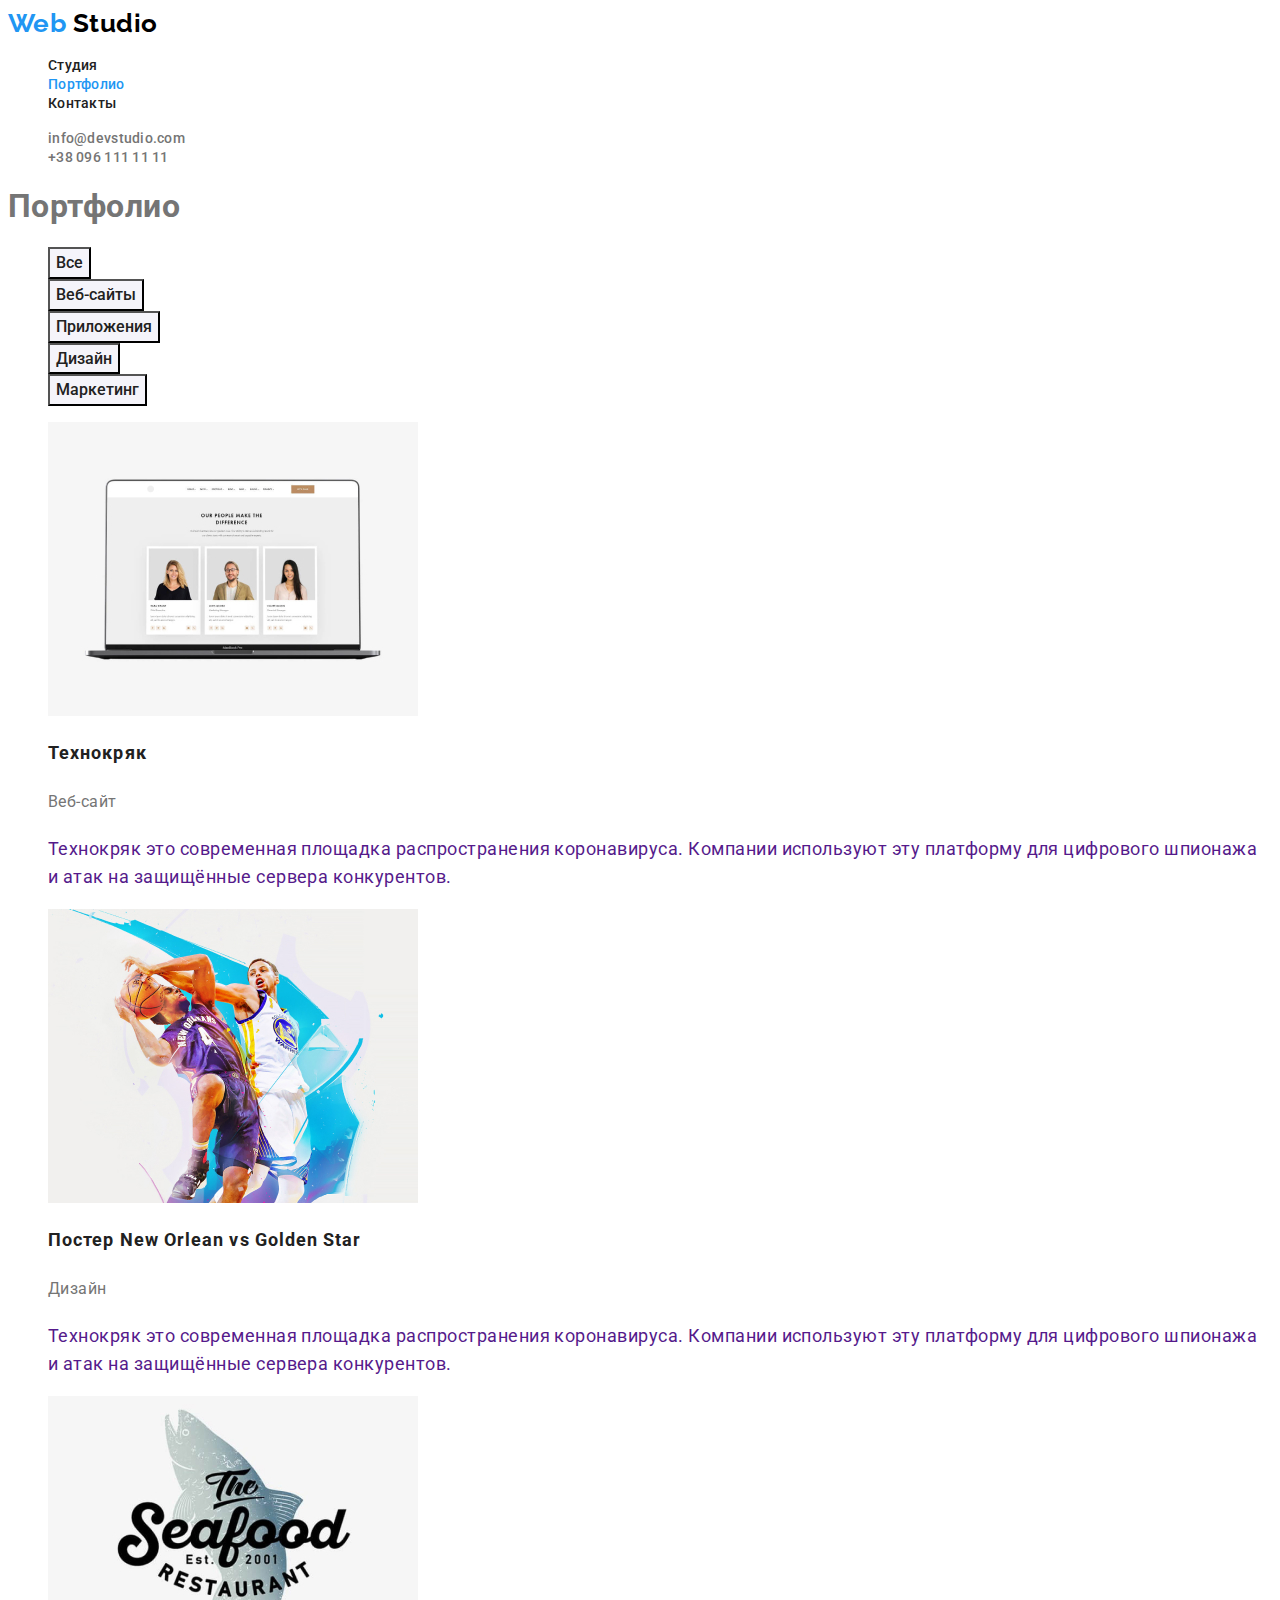
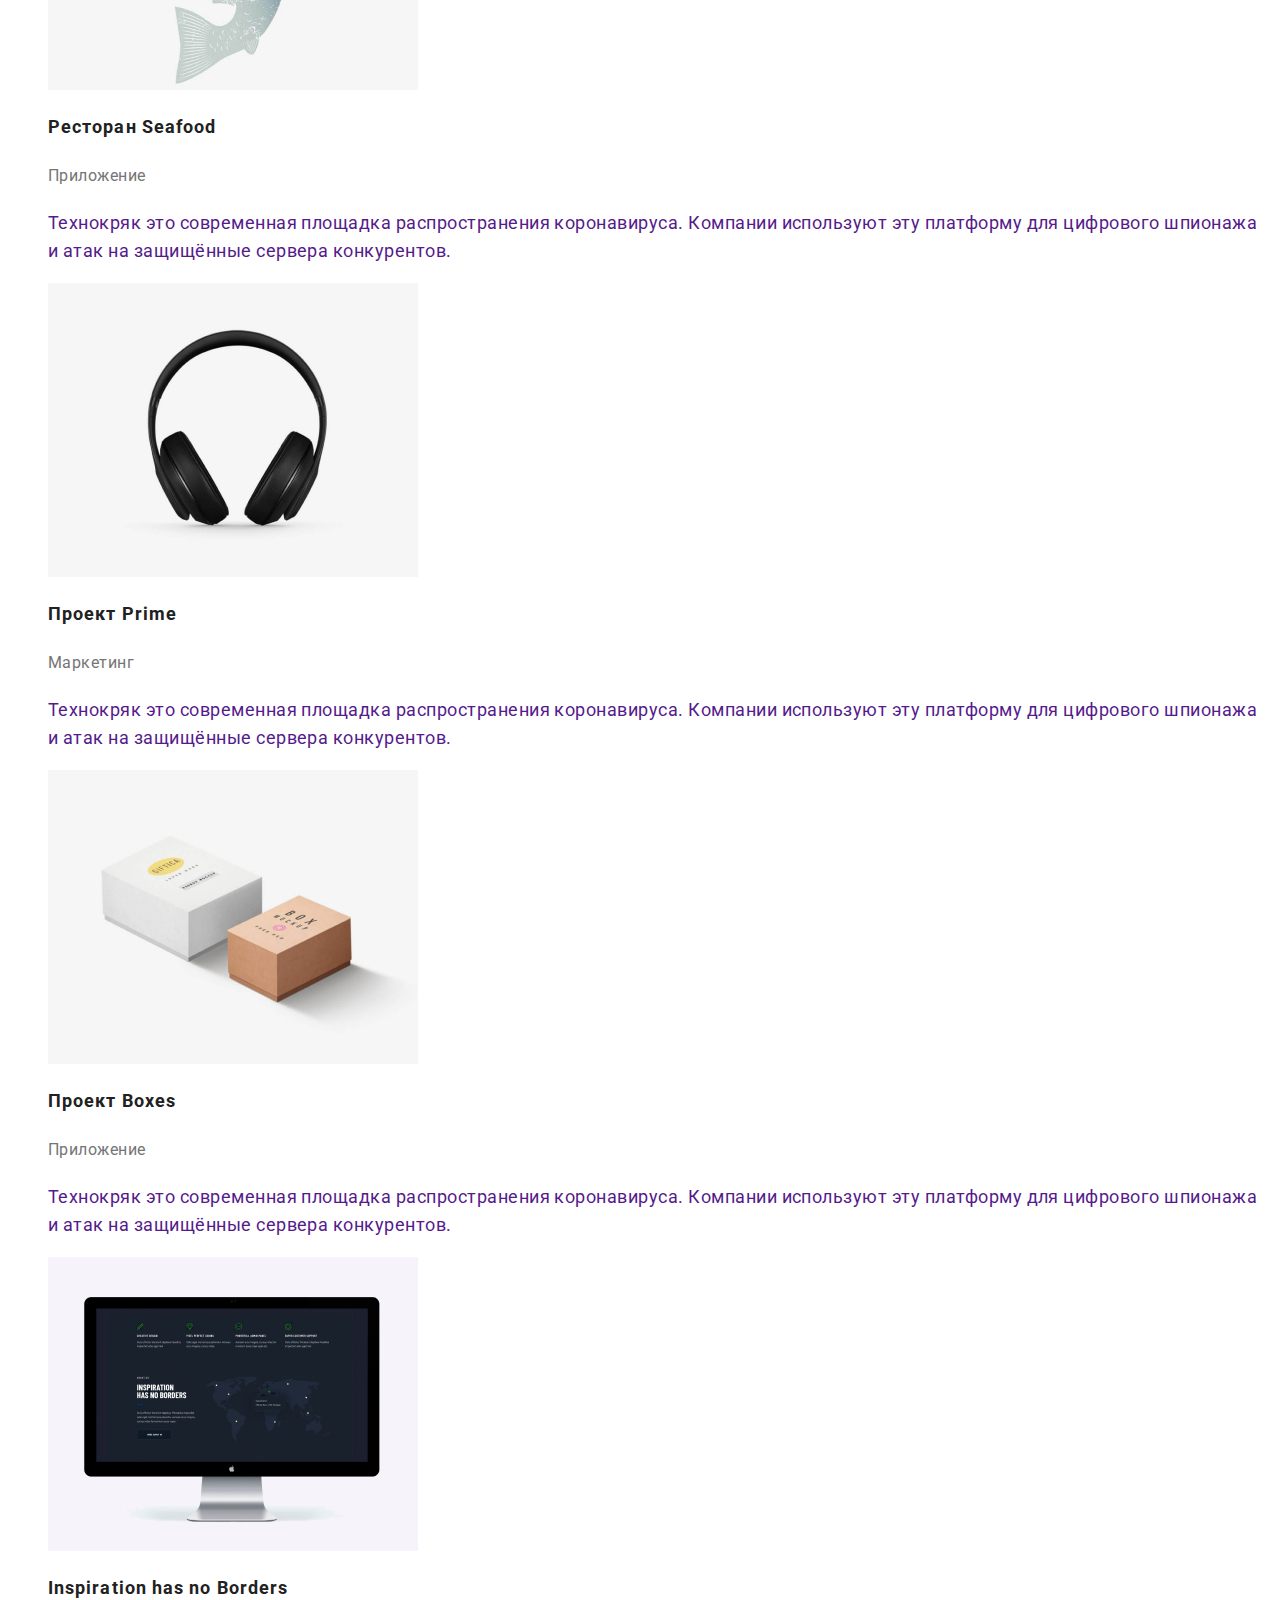
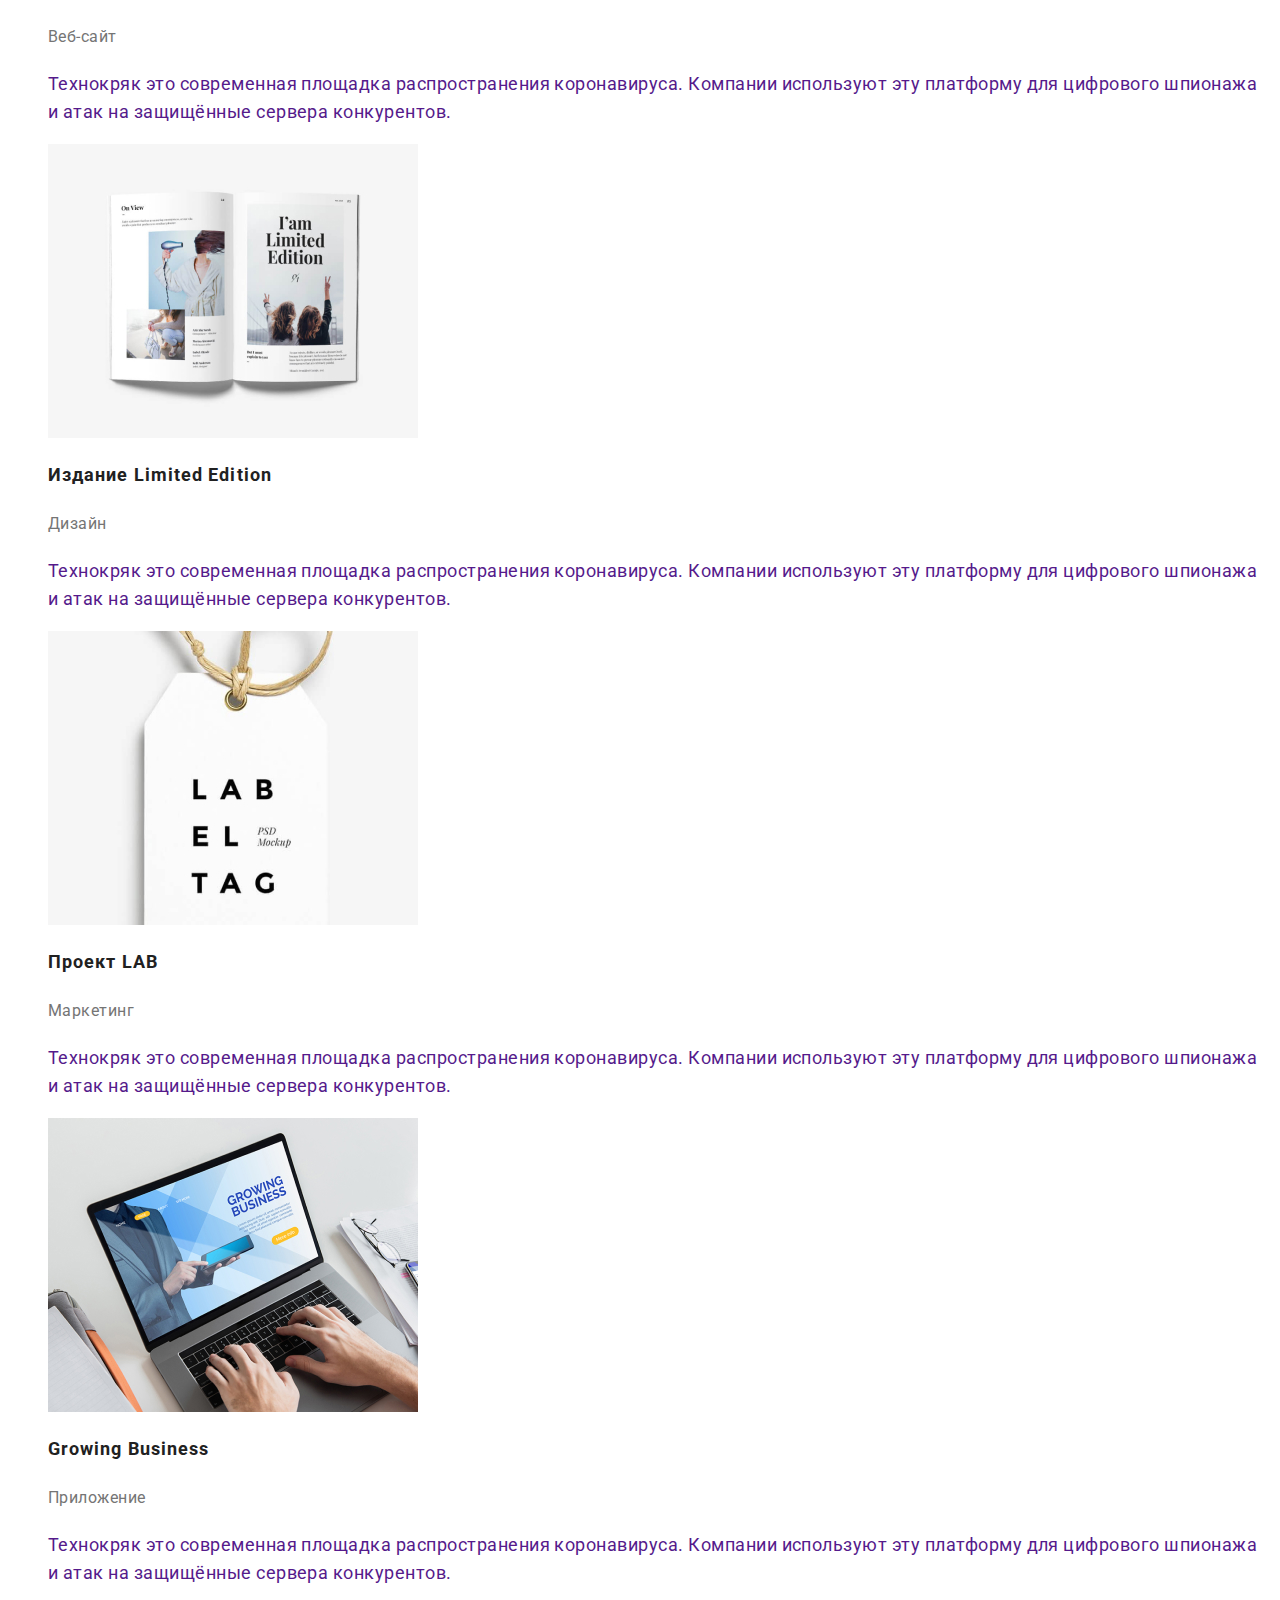
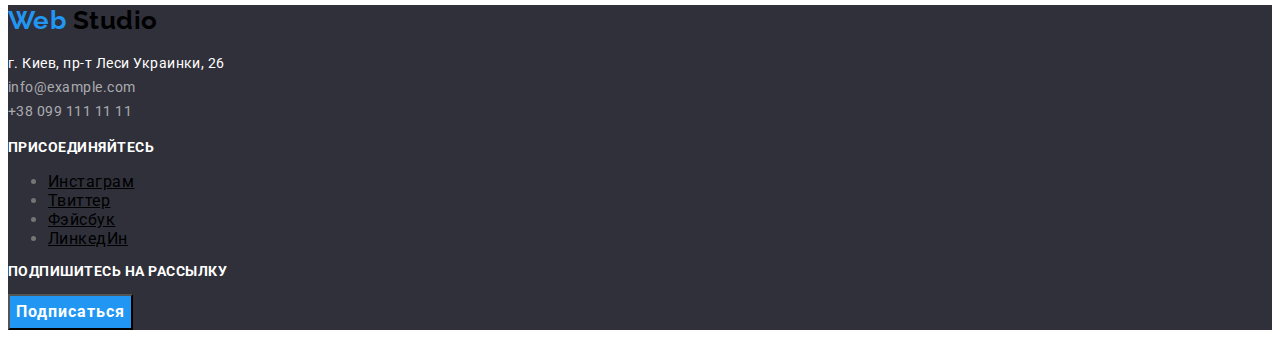
==== commit 566634da: "Оформление текста portfolio.html" ====
--- a/portfolio.html
+++ b/portfolio.html
@@ -15,8 +15,8 @@
     <!-- Шапка -->
     <header>
       <nav>
-        <a href="" class="logo underline">
-          <span class="logo-web underline">Web</span> Studio</a
+        <a href="" class="logo link">
+          <span class="logo-web link">Web</span> Studio</a
         >
 
         <ul class="pages-nav list">
@@ -28,19 +28,21 @@
 
       <ul class="nav-contacts list">
         <li>
-          <a href="mailto:info@devstudio.com" class="contacts"
+          <a href="mailto:info@devstudio.com" class="contacts link"
             >info@devstudio.com</a
           >
         </li>
         <li>
-          <a href="tel:+380961111111" class="contacts"> +38 096 111 11 11</a>
+          <a href="tel:+380961111111" class="contacts link">
+            +38 096 111 11 11</a
+          >
         </li>
       </ul>
     </header>
 
     <main>
       <section class="portfolio">
-        <h1 class="title">Портфолио</h1>
+        <h1>Портфолио</h1>
 
         <ul class="filter">
           <li class="filter-nav list">
@@ -60,130 +62,130 @@
           </li>
         </ul>
 
-        <ul>
-          <li>
-            <a href="">
+        <ul class="list">
+          <li>
+            <a href="" class="link">
               <img
                 src="./images/portfolio-product-1.jpg"
                 alt="Изображение веб-сайта на ноутбуке"
               />
-              <h2 class="title">Технокряк</h2>
-              <p>Веб-сайт</p>
-              <p>
-                Технокряк это современная площадка распространения коронавируса.
-                Компании используют эту платформу для цифрового шпионажа и атак
-                на защищённые сервера конкурентов.
-              </p>
-            </a>
-          </li>
-          <li>
-            <a href="">
+              <h2 class="portfolio-title">Технокряк</h2>
+              <p class="portfolio-directions">Веб-сайт</p>
+              <p class="portfolio-text">
+                Технокряк это современная площадка распространения коронавируса.
+                Компании используют эту платформу для цифрового шпионажа и атак
+                на защищённые сервера конкурентов.
+              </p>
+            </a>
+          </li>
+          <li>
+            <a href="" class="link">
               <img
                 src="./images/portfolio-product-2.jpg"
                 alt="Постер New Orlean vs Golden Star"
               />
-              <h2 class="title">Постер New Orlean vs Golden Star</h2>
-              <p>Дизайн</p>
-              <p>
-                Технокряк это современная площадка распространения коронавируса.
-                Компании используют эту платформу для цифрового шпионажа и атак
-                на защищённые сервера конкурентов.
-              </p>
-            </a>
-          </li>
-          <li>
-            <a href="">
+              <h2 class="portfolio-title">Постер New Orlean vs Golden Star</h2>
+              <p class="portfolio-directions">Дизайн</p>
+              <p class="portfolio-text">
+                Технокряк это современная площадка распространения коронавируса.
+                Компании используют эту платформу для цифрового шпионажа и атак
+                на защищённые сервера конкурентов.
+              </p>
+            </a>
+          </li>
+          <li>
+            <a href="" class="link">
               <img
                 src="./images/portfolio-product-3.jpg"
                 alt="Постер ресторана Seafood"
               />
-              <h2 class="title">Ресторан Seafood</h2>
-              <p>Приложение</p>
-              <p>
-                Технокряк это современная площадка распространения коронавируса.
-                Компании используют эту платформу для цифрового шпионажа и атак
-                на защищённые сервера конкурентов.
-              </p>
-            </a>
-          </li>
-          <li>
-            <a href="">
+              <h2 class="portfolio-title">Ресторан Seafood</h2>
+              <p class="portfolio-directions">Приложение</p>
+              <p class="portfolio-text">
+                Технокряк это современная площадка распространения коронавируса.
+                Компании используют эту платформу для цифрового шпионажа и атак
+                на защищённые сервера конкурентов.
+              </p>
+            </a>
+          </li>
+          <li>
+            <a href="" class="link">
               <img
                 src="./images/portfolio-product-4.jpg"
                 alt="Изображение наушников"
               />
-              <h2 class="title">Проект Prime</h2>
-              <p>Маркетинг</p>
-              <p>
-                Технокряк это современная площадка распространения коронавируса.
-                Компании используют эту платформу для цифрового шпионажа и атак
-                на защищённые сервера конкурентов.
-              </p>
-            </a>
-          </li>
-          <li>
-            <a href="">
+              <h2 class="portfolio-title">Проект Prime</h2>
+              <p class="portfolio-directions">Маркетинг</p>
+              <p class="portfolio-text">
+                Технокряк это современная площадка распространения коронавируса.
+                Компании используют эту платформу для цифрового шпионажа и атак
+                на защищённые сервера конкурентов.
+              </p>
+            </a>
+          </li>
+          <li>
+            <a href="" class="link">
               <img
                 src="./images/portfolio-product-5.jpg"
                 alt="Изображение коробок"
               />
-              <h2 class="title">Проект Boxes</h2>
-              <p>Приложение</p>
-              <p>
-                Технокряк это современная площадка распространения коронавируса.
-                Компании используют эту платформу для цифрового шпионажа и атак
-                на защищённые сервера конкурентов.
-              </p>
-            </a>
-          </li>
-          <li>
-            <a href="">
+              <h2 class="portfolio-title">Проект Boxes</h2>
+              <p class="portfolio-directions">Приложение</p>
+              <p class="portfolio-text">
+                Технокряк это современная площадка распространения коронавируса.
+                Компании используют эту платформу для цифрового шпионажа и атак
+                на защищённые сервера конкурентов.
+              </p>
+            </a>
+          </li>
+          <li>
+            <a href="" class="link">
               <img src="./images/box-3.jpg" alt="Изображение монитора" />
-              <h2 class="title">Inspiration has no Borders</h2>
-              <p>Веб-сайт</p>
-              <p>
-                Технокряк это современная площадка распространения коронавируса.
-                Компании используют эту платформу для цифрового шпионажа и атак
-                на защищённые сервера конкурентов.
-              </p>
-            </a>
-          </li>
-          <li>
-            <a href="">
+              <h2 class="portfolio-title">Inspiration has no Borders</h2>
+              <p class="portfolio-directions">Веб-сайт</p>
+              <p class="portfolio-text">
+                Технокряк это современная площадка распространения коронавируса.
+                Компании используют эту платформу для цифрового шпионажа и атак
+                на защищённые сервера конкурентов.
+              </p>
+            </a>
+          </li>
+          <li>
+            <a href="" class="link">
               <img
                 src="./images/portfolio-product-6.jpg"
                 alt="Изображение журнала"
               />
-              <h2 class="title">Издание Limited Edition</h2>
-              <p>Дизайн</p>
-              <p>
-                Технокряк это современная площадка распространения коронавируса.
-                Компании используют эту платформу для цифрового шпионажа и атак
-                на защищённые сервера конкурентов.
-              </p>
-            </a>
-          </li>
-          <li>
-            <a href="">
+              <h2 class="portfolio-title">Издание Limited Edition</h2>
+              <p class="portfolio-directions">Дизайн</p>
+              <p class="portfolio-text">
+                Технокряк это современная площадка распространения коронавируса.
+                Компании используют эту платформу для цифрового шпионажа и атак
+                на защищённые сервера конкурентов.
+              </p>
+            </a>
+          </li>
+          <li>
+            <a href="" class="link">
               <img
                 src="./images/portfolio-product-7.jpg"
                 alt="Изображение бирки"
               />
-              <h2 class="title">Проект LAB</h2>
-              <p>Маркетинг</p>
-              <p>
-                Технокряк это современная площадка распространения коронавируса.
-                Компании используют эту платформу для цифрового шпионажа и атак
-                на защищённые сервера конкурентов.
-              </p>
-            </a>
-          </li>
-          <li>
-            <a href="">
+              <h2 class="portfolio-title">Проект LAB</h2>
+              <p class="portfolio-directions">Маркетинг</p>
+              <p class="portfolio-text">
+                Технокряк это современная площадка распространения коронавируса.
+                Компании используют эту платформу для цифрового шпионажа и атак
+                на защищённые сервера конкурентов.
+              </p>
+            </a>
+          </li>
+          <li>
+            <a href="" class="link">
               <img src="./images/box-1.jpg" alt="Изображение ноутбука" />
-              <h2 class="title">Growing Business</h2>
-              <p>Приложение</p>
-              <p>
+              <h2 class="portfolio-title">Growing Business</h2>
+              <p class="portfolio-directions">Приложение</p>
+              <p class="portfolio-text">
                 Технокряк это современная площадка распространения коронавируса.
                 Компании используют эту платформу для цифрового шпионажа и атак
                 на защищённые сервера конкурентов.
@@ -196,8 +198,8 @@
     <!-- Футер -->
     <footer class="footer">
       <div>
-        <a href="" class="logo underline">
-          <span class="logo-web underline">Web</span> Studio</a
+        <a href="" class="logo link">
+          <span class="logo-web link">Web</span> Studio</a
         >
       </div>
       <div class="contacts">
@@ -217,9 +219,9 @@
         </ul>
       </div>
 
-      <div class="sub">
+      <div class="subscribe">
         <p>Подпишитесь на рассылку</p>
-        <a href="" class="button">Подписаться</a>
+        <button class="button">Подписаться</button>
       </div>
     </footer>
   </body>
--- a/сss/styles.css
+++ b/сss/styles.css
@@ -20,7 +20,7 @@
   list-style: none;
 }
 
-.underline {
+.link {
   text-decoration: none;
 }
 
@@ -157,13 +157,38 @@
 
 /* Оформление portfolio.html */
 
-.portfolio .title {
-  color: var(--title-color);
+.portfolio-title {
+  color: var(--title-color);
+
+  font-weight: 700;
+  font-size: 18px;
+  line-height: 2;
+  letter-spacing: 0.06em;
+}
+
+.portfolio-text {
+  font-weight: 400;
+  font-size: 18px;
+  line-height: 1.56;
+}
+
+.portfolio-directions {
+  color: var(--primary-text-color);
+
+  font-weight: 400;
+  font-size: 16px;
+  line-height: 1.87;
 }
 /* Фильтр портфолио */
 button {
   color: var(--title-color);
   background-color: var(--portfolio-button-color);
+
+  font-family: roboto;
+  font-weight: 500;
+  font-size: 16px;
+  line-height: 1.62;
+  text-align: center;
 }
 
 button:hover {
@@ -212,10 +237,6 @@
   color: var(--black-color);
 }
 
-/* .subscribe p {
-  color: var(--primary-white-color);
-} */
-
 /* Button */
 .button {
   color: var(--primary-white-color);
